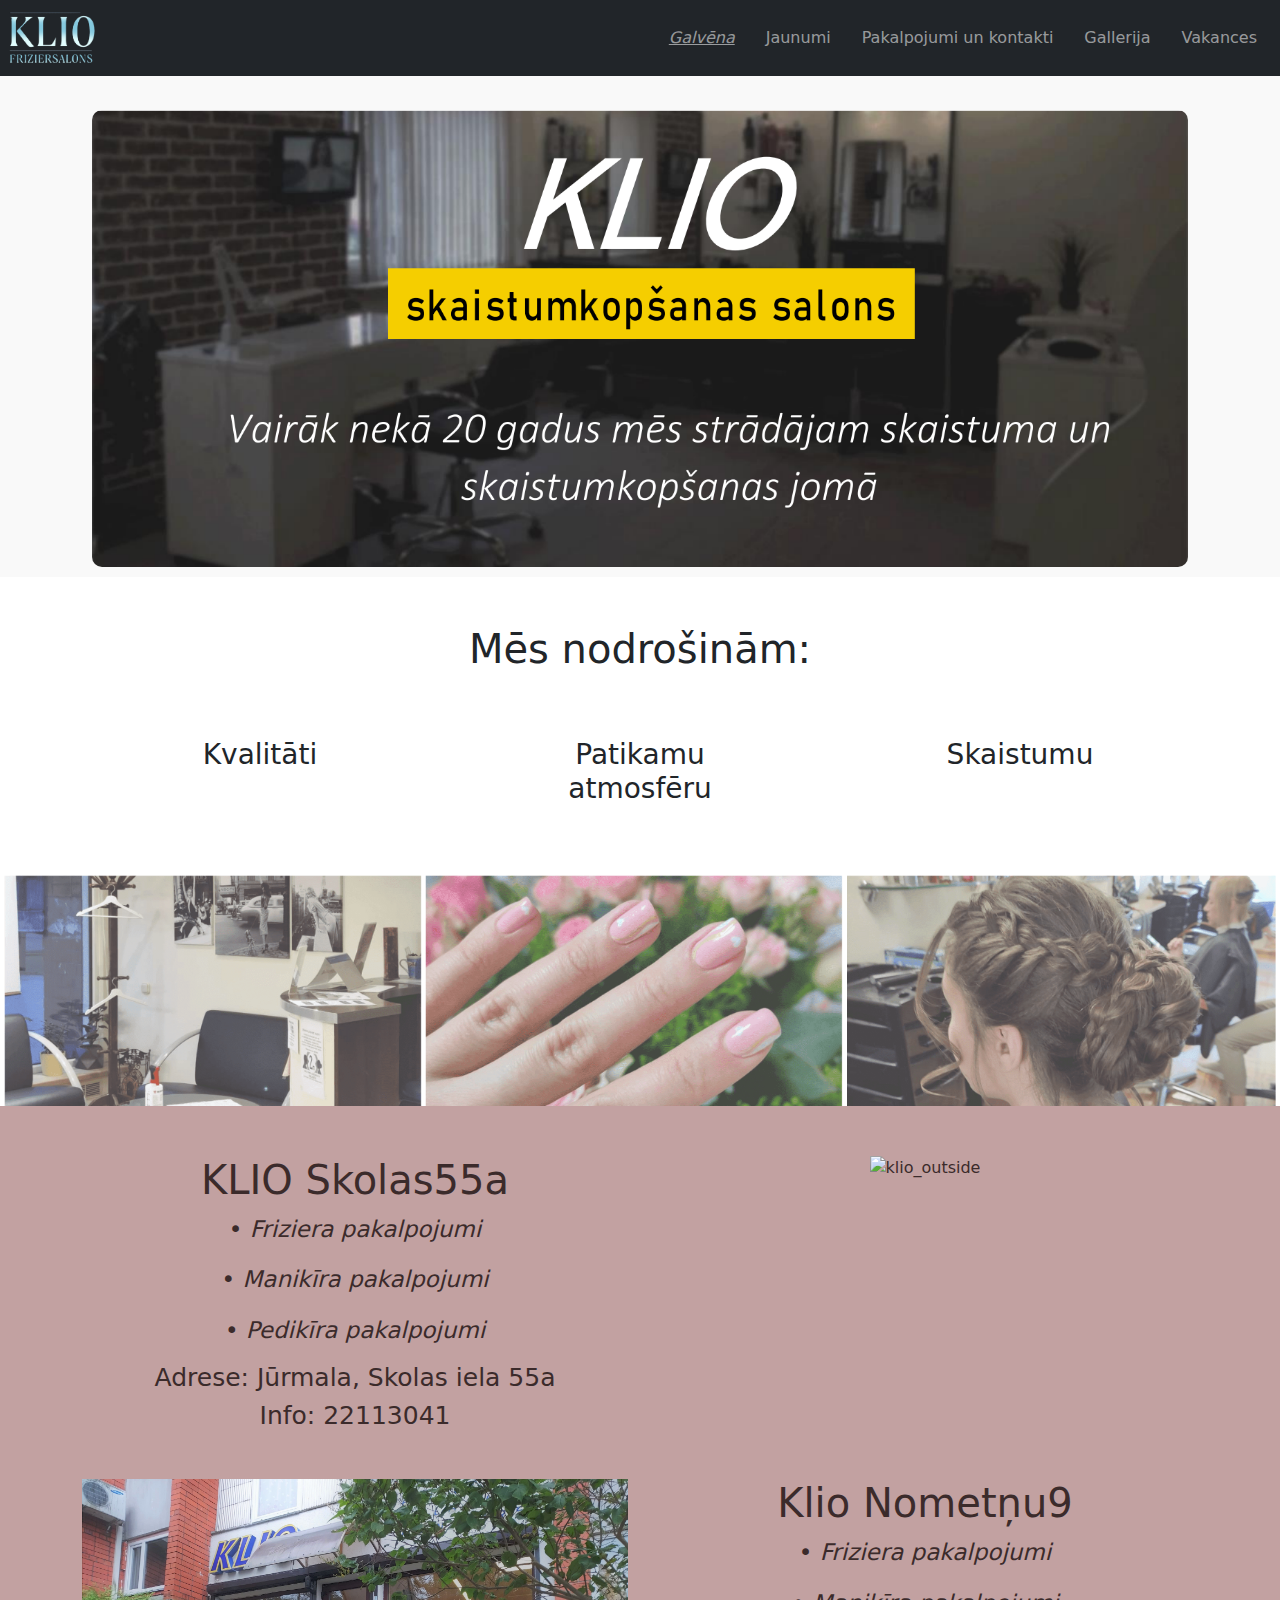
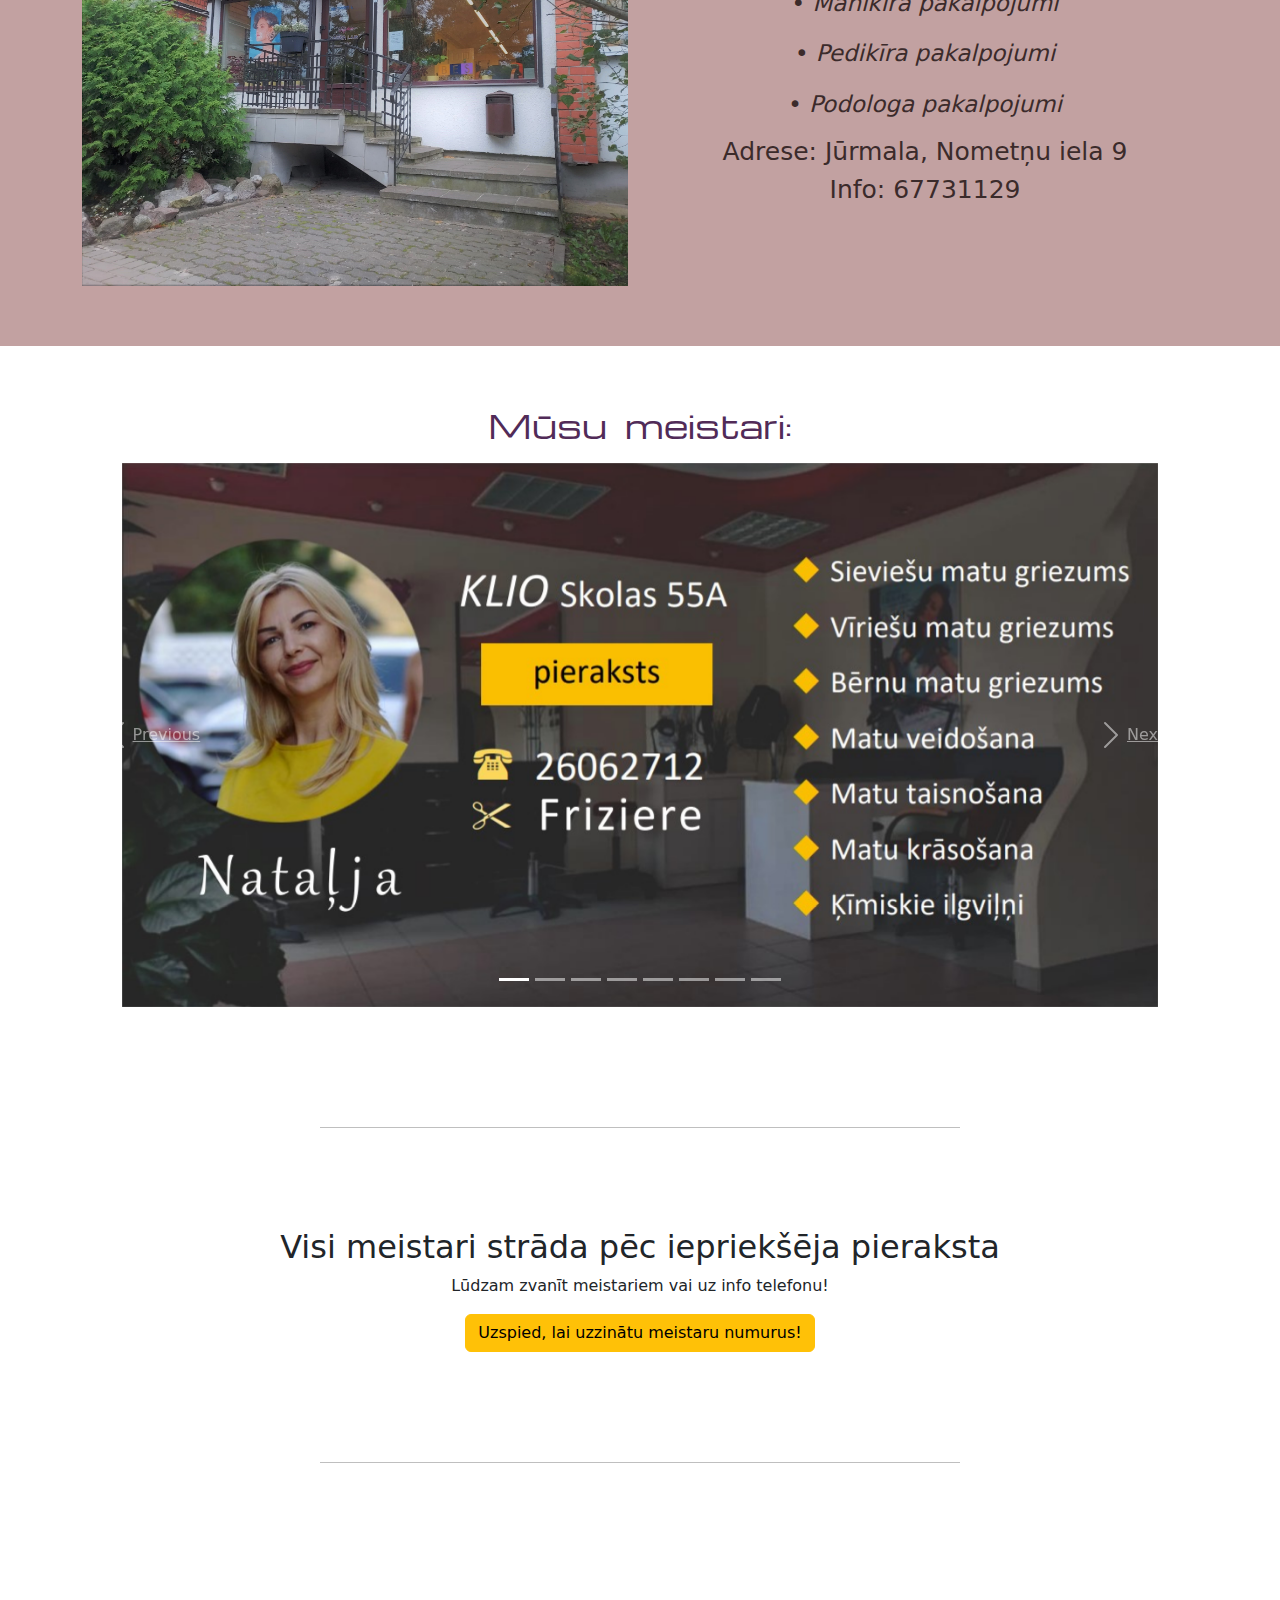
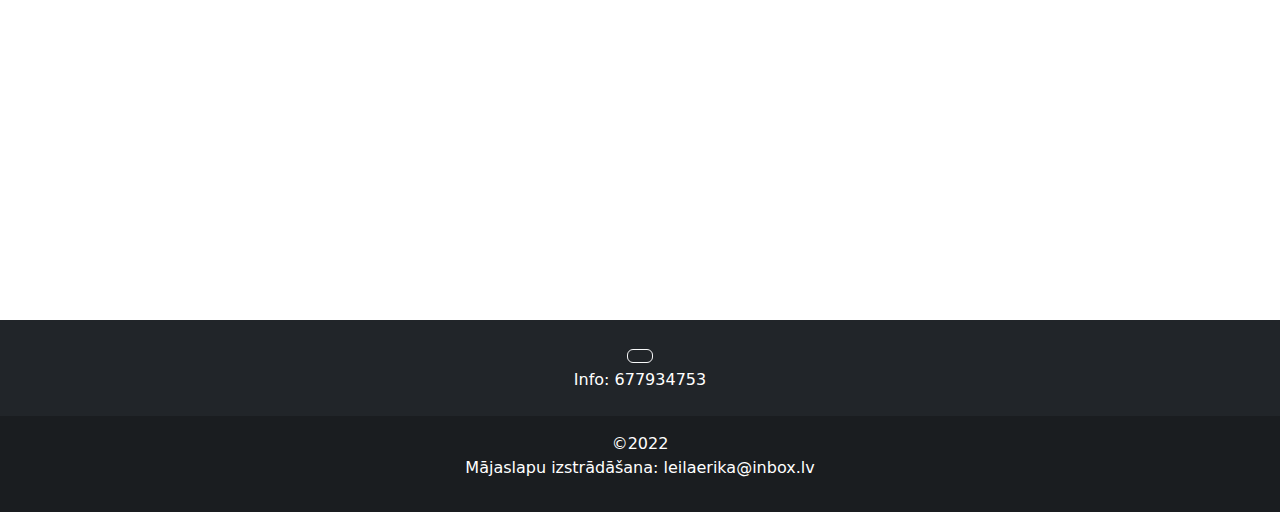
==== index.html @ f0a050cc "Update index.html" ====
<!DOCTYPE html>
<html lang="en" dir="ltr">

<head>

  <meta charset="utf-8">
  <title>KLIO skaistumkopšanas salons</title>
  <link rel="icon" href="images/k.ico">


<link href="https://cdn.jsdelivr.net/npm/bootstrap@5.2.1/dist/css/bootstrap.min.css" rel="stylesheet">
<script src="https://cdn.jsdelivr.net/npm/bootstrap@5.2.1/dist/js/bootstrap.bundle.min.js"></script>



    <!--css-->
  <link rel="stylesheet" href="stylecss/style.css">
  <!--font-->
  <link rel="preconnect" href="https://fonts.googleapis.com">
  <link rel="preconnect" href="https://fonts.gstatic.com" crossorigin>
  <link href="https://fonts.googleapis.com/css2?family=Alfa+Slab+One&family=Alkalami&family=Roboto+Condensed:wght@300&display=swap" rel="stylesheet">
<link href="https://fonts.googleapis.com/css2?family=Abyssinica+SIL&family=Alkalami&family=Reem+Kufi+Ink&display=swap" rel="stylesheet">
<link href="https://fonts.googleapis.com/css2?family=Michroma&display=swap" rel="stylesheet">
  <link href="https://fonts.googleapis.com/css2?family=Playfair+Display+SC:ital@1&display=swap" rel="stylesheet">
  <!--small pictures-->
  <script src="https://kit.fontawesome.com/43124feaf5.js" crossorigin="anonymous"></script>

</head>




<body>





  <section id="title">
    <!--nav bar down-->
    <div class="nbg navbar">
      <nav class="navbar sticky-top navbar-expand-lg navbar-dark bg-dark">
        <a href="index.html"><img src="images/kliologo.png" alt="klio" class="logo"></a>
        <button class="navbar-toggler" type="button" data-bs-toggle="collapse" data-bs-target="#navbarTogglerDemo01" aria-controls="navbarTogglerDemo01" aria-expanded="false" aria-label="Toggle navigation">
          <span class="navbar-toggler-icon"></span>
        </button>
        <div class="collapse navbar-collapse" id="navbarTogglerDemo01">
          <ul class=" navbar-nav ms-auto">
            <li class="nav-item t"><a class="nav-link t" href="index.html"><i><u>Galvēna</u></i></a></li>
            <li class="nav-item t"><a class="nav-link t" href="#informacija">Jaunumi</a></li>
          <li class="nav-item t"><a class="nav-link t" href="contacts.html">Pakalpojumi un kontakti</a></li>
          <li class="nav-item t"><a class="nav-link t" href="gallery.html">Gallerija</a></li>
          <li class="nav-item t"><a class="nav-link t" href="vakances.html">Vakances</a></li>
          </ul>
        </div>
      </nav>
    </div>



    <div class="container test4">
      <img class="photo" src="images/testimage6.png" alt="photo">

    </div>


  </section>







  <section id="par_mums">

    <div class="mes_nodrosinam">
      <h1>Mēs nodrošinām:</h1>
    </div>

    <div class="container">
      <div class="row">
        <div class="box col-lg-4 col-4">
          <i class="beauty_icons fa-sharp fa-solid fa-circle-check"></i>
          <h3>Kvalitāti</h3>
        </div>
        <div class="box col-lg-4 col-4">
          <i class="beauty_icons fa-sharp fa-solid fa-heart"></i>
          <h3>Patikamu atmosfēru</h3>
        </div>
        <div class="box col-lg-4 col-4">
          <i class="beauty_icons fa-sharp fa-solid fa-eye"></i>
          <h3>Skaistumu</h3>
        </div>
      </div>
    </div>
  </section>




  <div >
    <img src="images/collage.png" alt="darbi" class="collage_photo">
  </div>





  <section id="par_mums2">

    <div class="container">
      <div class="row row12">
        <div class="col-6">
          <h3 class="klh1">KLIO Skolas55a</h3>
            <p  class="kl">• <i>Friziera pakalpojumi</i></p>
            <p  class="kl">• <i>Manikīra pakalpojumi</i></p>
            <p  class="kl">• <i>Pedikīra pakalpojumi</i></p>

          <h6  class="kla">Adrese: Jūrmala, Skolas iela 55a</h6>
          <h6  class="kla">Info: 22113041</h6>
        </div>
        <div class="col-6">
          <img class="klio_outside klioonphone" src="images/outsideskolas.jpg" alt="klio_outside">
        </div>
      </div>

      <div class="row row12">
        <div class="col-6">
          <img class="klio_outside klioonphone" src="images/outsidenometnu.jpg" alt="klio_outside">
        </div>
        <div class="col-6">
          <h3  class="klh1">Klio Nometņu9</h3>

            <p  class="kl">• <i>Friziera pakalpojumi</i></p>
            <p  class="kl">• <i>Manikīra pakalpojumi</i></p>
            <p  class="kl">• <i>Pedikīra pakalpojumi</i></p>
            <p  class="kl" >• <i>Podologa pakalpojumi</i></p>

          <h6 class="kla">Adrese: Jūrmala, Nometņu iela 9</h6>
          <h6  class="kla">Info: 67731129</h6>
        </div>
      </div>
    </div>

  </section>


<div class="musu_meistari">
  <h2>Mūsu &nbsp;meistari:</h2>
</div>



<section id="carousel">

  <div id="carouselExampleIndicators" class="carousel slide" data-ride="carousel">
    <div class="carousel-indicators">
      <button type="button" data-bs-target="#demo" data-bs-slide-to="0" class="active"></button>
      <button type="button" data-bs-target="#demo" data-bs-slide-to="1"></button>
      <button type="button" data-bs-target="#demo" data-bs-slide-to="2"></button>
      <button type="button" data-bs-target="#demo" data-bs-slide-to="3"></button>
      <button type="button" data-bs-target="#demo" data-bs-slide-to="4"></button>
      <button type="button" data-bs-target="#demo" data-bs-slide-to="5"></button>
      <button type="button" data-bs-target="#demo" data-bs-slide-to="6"></button>
      <button type="button" data-bs-target="#demo" data-bs-slide-to="7"></button>
    </div>
    <div class="carousel-inner vizitki">

      <div class="carousel-item active">
        <img class="d-block w-100" src="docs_vizitki/nm.jpg" alt="First slide">
      </div>
      <div class="carousel-item">
        <img class="d-block w-100" src="docs_vizitki/mf.jpg" alt="Third slide">
      </div>
      <div class="carousel-item">
        <img class="d-block w-100" src="docs_vizitki/of.jpg" alt="Third slide">
      </div>
      <div class="carousel-item">
        <img class="d-block w-100" src="docs_vizitki/om.jpg" alt="Second slide">
      </div>
      <div class="carousel-item">
        <img class="d-block w-100" src="docs_vizitki/mm.jpg" alt="Third slide">
      </div>
      <div class="carousel-item">
        <img class="d-block w-100" src="docs_vizitki/ilonan.jpg" alt="Third slide">
      </div>
      <div class="carousel-item">
        <img class="d-block w-100" src="docs_vizitki/anastasijan.jpg" alt="Third slide">
      </div>
      <div class="carousel-item">
        <img class="d-block w-100" src="docs_vizitki/oksanan.jpg" alt="Third slide">
      </div>
    </div>

    <a class="carousel-control-prev" href="#carouselExampleIndicators" role="button" data-bs-slide="prev">
      <span class="carousel-control-prev-icon" aria-hidden="true"></span>
      <span class="sr-only">Previous</span>
    </a>
    <a class="carousel-control-next" href="#carouselExampleIndicators" role="button" data-bs-slide="next">
      <span class="carousel-control-next-icon" aria-hidden="true"></span>
      <span class="sr-only">Next</span>
    </a>
  </div>


</section>



<section id="informacija">
  <hr style="padding:50px;">
  <div class="podpis">
    <h2>Visi meistari strāda pēc iepriekšēja pieraksta</h2>
    <p>Lūdzam zvanīt meistariem vai uz info telefonu!</p>
  </div>
<a href="contacts.html"><button type="button" class="btn btn-warning">Uzspied, lai uzzinātu meistaru numurus!</button></a>
</section>

<hr>


<section id="maps">

<div class="container">
  <div class="row">
    <div class="col-lg-6 col-md-12 col-sm-12"  style="text-align: center;">
      <iframe class="map12" src="https://www.google.com/maps/embed?pb=!1m18!1m12!1m3!1d2175.343983456195!2d23.59960551528428!3d56.960040005704826!2m3!1f0!2f0!3f0!3m2!1i1024!2i768!4f13.1!3m3!1m2!1s0x46eee6cf1d997219%3A0x8238a25f14298c0f!2sKLIO!5e0!3m2!1sru!2slv!4v1664712981682!5m2!1sru!2slv" width="600" height="450" style="border:0;" allowfullscreen="" loading="lazy" referrerpolicy="no-referrer-when-downgrade"></iframe>
    </div>
    <div class="col-lg-6 col-md-12 col-sm-12"  style="text-align: center;">
      <iframe class="map12" src="https://www.google.com/maps/embed?pb=!1m18!1m12!1m3!1d1494.4173799266869!2d23.607550457216124!3d56.95987791344008!2m3!1f0!2f0!3f0!3m2!1i1024!2i768!4f13.1!3m3!1m2!1s0x46eee796cb205981%3A0x77ca092013b9a63d!2sNomet%C5%86u%20Iela%209%2C%20Jurmala%2C%20LV-2016!5e0!3m2!1sru!2slv!4v1664734774860!5m2!1sru!2slv" width="600" height="450" style="border:0;" allowfullscreen="" loading="lazy" referrerpolicy="no-referrer-when-downgrade"></iframe>
    </div>
  </div>
</div>

</section>




<section id="footer1">


  <footer class="bg-dark text-center text-white">
    <div class="container p-4 pb-0">

      <section class="mb-4">

        <a class="btn btn-outline-light btn-floating m-1" href="https://www.facebook.com/salons.klio/photos" role="button"><i class="fab fa-facebook-f"></i></a>
    <p>Info: 677934753</p>
      </section>

    </div>
    <div class="text-center p-3" style="background-color: rgba(0, 0, 0, 0.2);">
      ©2022
      <p>
        Mājaslapu izstrādāšana: leilaerika@inbox.lv
      </p>

 
    </div>

  </footer>


</section>









</body>

</html>
---- stylecss/style.css ----
hr {
width: 50%;
margin: 0 25%;
color: black;
}
@media(max-width:1200px){
  .t{
    font-size: 40px;
  }
}


/*  INDEX */
#title {
  background-color: #F9F9F9;
}

.navbar{
  width: 100%;
   background-color: #704F4F;
     position: fixed;
}
.nav-item{
  padding-right:15px;
}
.navbar-collapse{
  text-align: center;
}
.nbg{
  position: absolute;
}
.logo{
  width: 100px;
}

.test4{
  padding-top: 100px;
}
.photo{
  width:100%;
  padding: 10px;
  border-radius: 20px;
}

@media(max-width: 1200px) and (min-width:700px){
  .test4{
  display: flex;
  justify-content: center;
  }
  .photo{
    width:130%;
  }
}

.klio_inside_image{
  text-align: center;
}
.darba_laiks{
  text-align: center;
  padding-top: 60px;
}
.darba_laiks{
  font-family: 'Playfair Display SC';
  font-size: 35px;
  font-weight: 600;
  color: black;
}
.imgklioinside{
  width: 20rem;
  padding-bottom: 30px;
}





#parmums{
  background-color: #F6E7D8;
}
.mes_nodrosinam{
  text-align: center;
  padding-top: 3rem;
}
.beauty_icons{
  color:#512B58;
  font-size: 50px;
  padding-bottom: 5%;
}
.beauty_icons:hover{
  color: #A77979;
}
.collage_photo{
width:100%;
}
.box{
  text-align:center;
  padding: 5%;
}





#par_mums2{
background-color: #c2a1a1;
padding-top: 50px;
padding-bottom: 20px;
}
.klio_outside{
    width: 100%;
    text-align: center;
}
.musu_meistari{
  font-family: 'Michroma', sans-serif;
  text-align: center;
  padding-top: 60px;
  color: #512B58;
}
.row12{
  margin-top:0;
  color: #3B2B2B;
  padding-bottom: 40px;
  text-align: center;
}





#carousel{
  padding-top:10px;
  padding-bottom:80px;
}
.vizitki{
  width:90%;
  margin:auto;
}





#carouselExampleIndicators{
  margin: auto;
  width: 90%;
}


#informacija{
  padding-top: 40px;
  padding-bottom: 110px;
  text-align: center;
}


#maps{
}
.map12{
  padding-top: 100px;
  padding-bottom:5px;
    margin: auto;
    width:80%;
}





/* CONTACTS */
.pakunkon{
  padding-top: 90px;
}
.arrow{
font-size: 30px;
color:#512B58;
 padding: 0px 20px;
}
.pk_zagolovok{
  text-align: center;
  padding-top:30px;
}
.btn5{
  text-align: center;
  margin-top: 20px;
  margin-bottom: 50px;
}
.pkcontainer{
  padding-bottom:30px;
}
.klinside{
  width:80%;
}





/* GALLERY */
.gallerija{
  text-align: center;
  padding-top: 100px;
}
.galleryphotos{
  margin: auto;
  padding: 50px;
  width: 85%;
}





/* VAKANCES */
#adv{
  padding-top:100px;
}
.aicinam{
  background-color: #F5EFE6;
  padding:70px;
  margin-top: 90px;
  margin-bottom: 10px;
  margin-left: auto;
  margin-right:auto;
  width: 60%;
  text-align: center;
}
.l{
  text-align: center;
    align-items: center;
    margin:auto;
  padding-left:auto;
  padding-right: auto;
  margin-bottom:20px;
}

@media screen(max-width: 900px){
  .tempvak{
    text-align: center;
    padding-right: 30px;
  padding-left:100px;}
}
.tempvak{
  width:100%;
  text-align: center;
}
.k {
  padding-bottom:20px;
  display: flex;
  align-items: center;
}
.klh1{
  font-size:40px;
}
.kl{
  font-size: 23px;
}
.kla{
  font-size:25px;
}
@media (max-width: 900px) {
  .klh1{
    font-size:18px;
  }
  .kla{
    font-size: 17px;
  }
  .kl{
    font-size: 16px;
  }
}
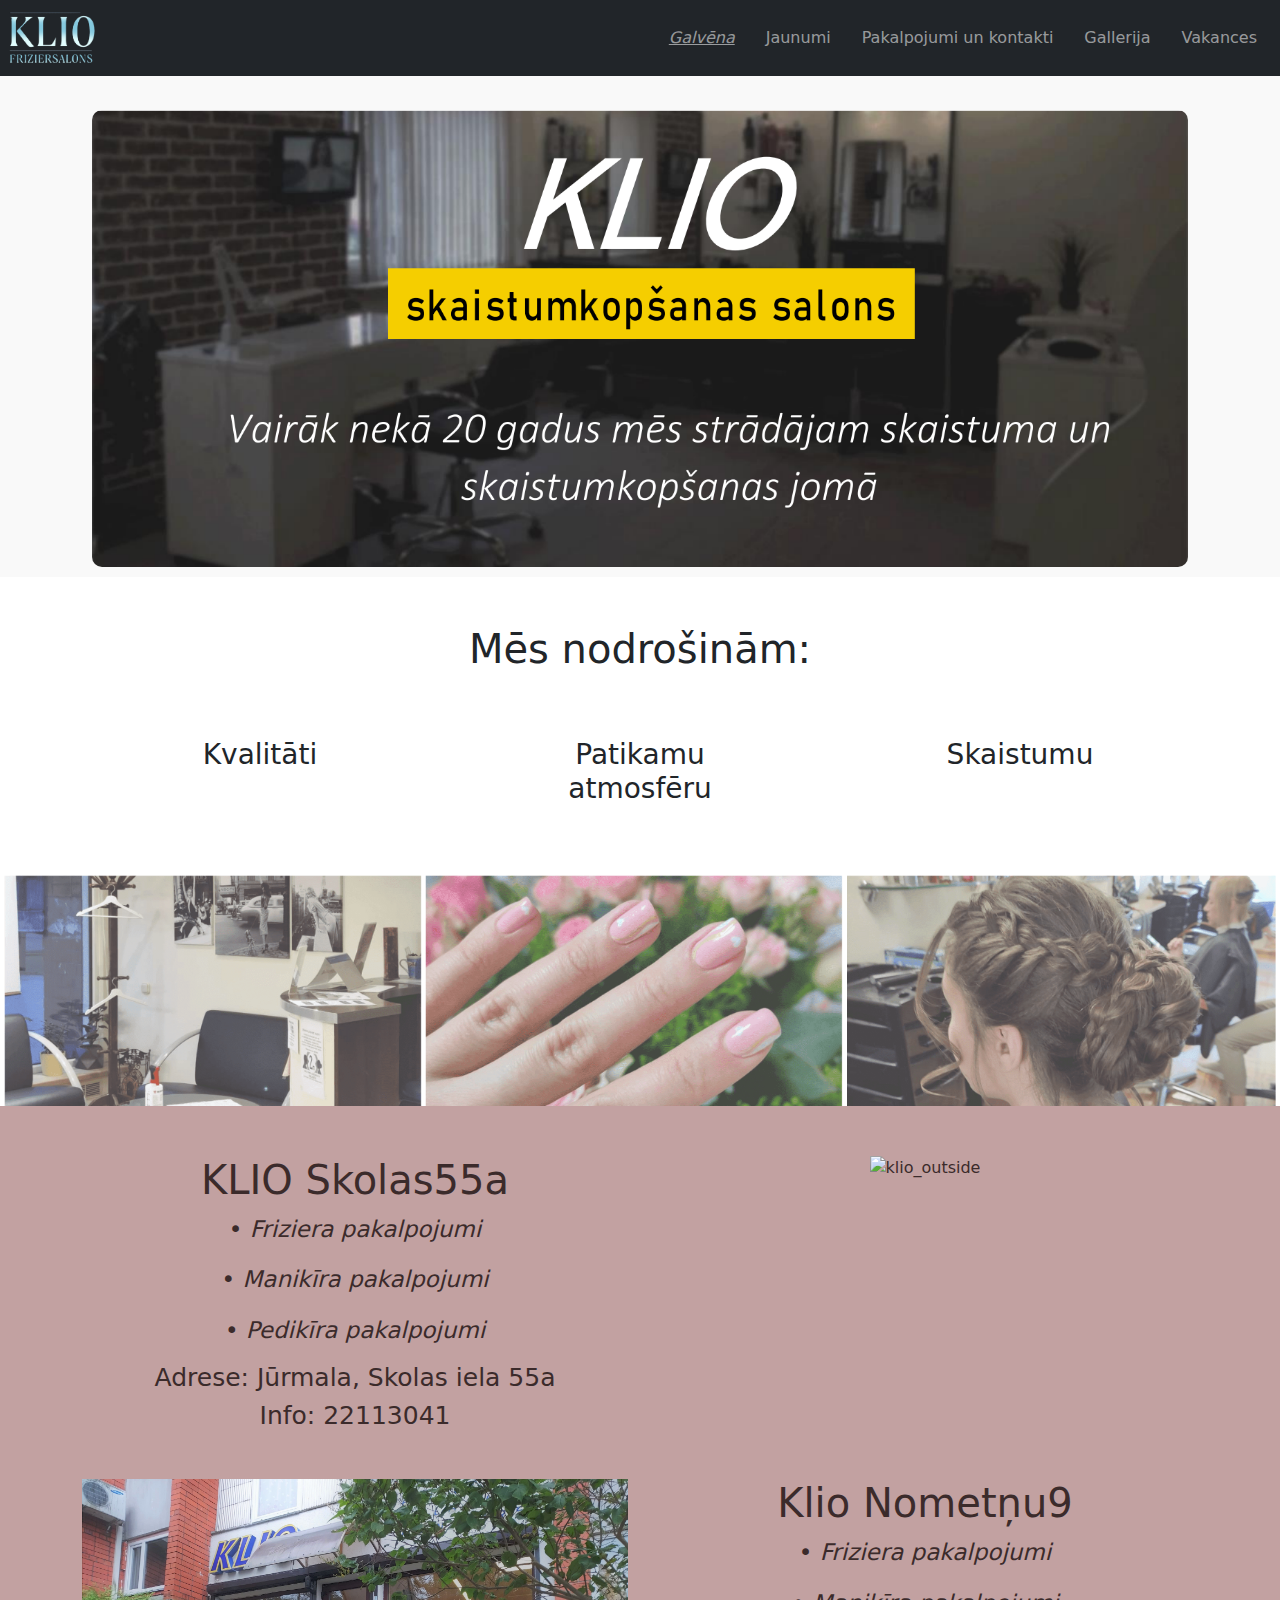
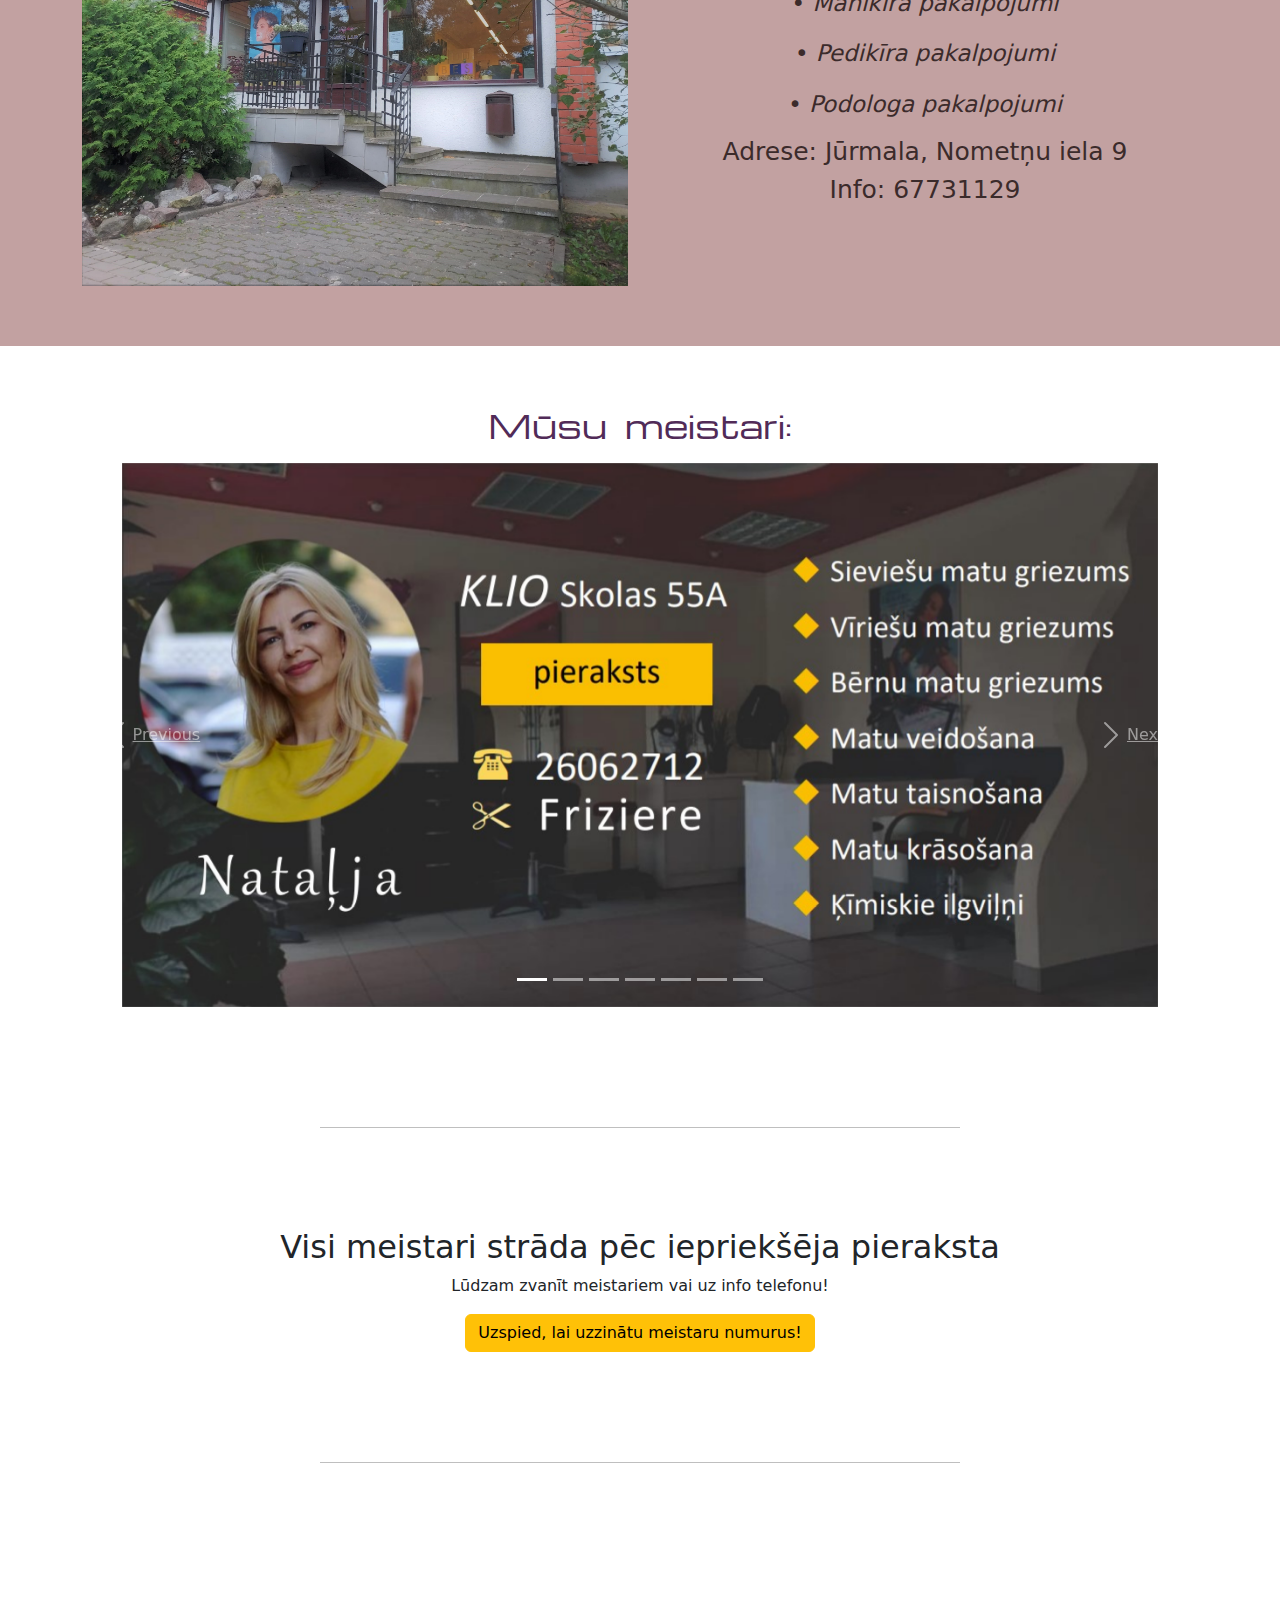
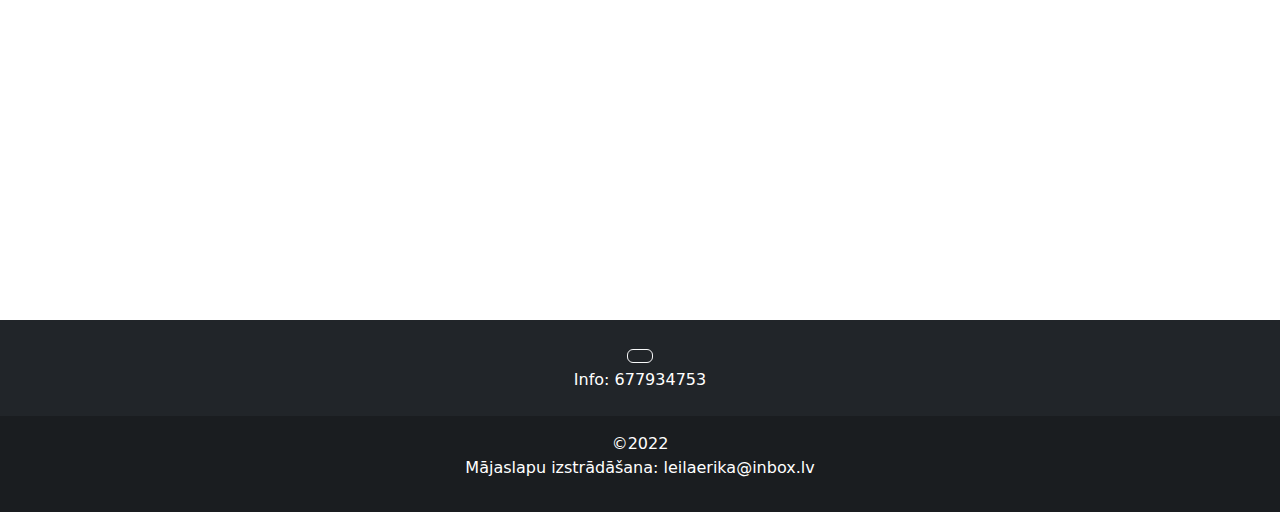
==== commit 13bcb8eb: "." ====
--- a/index.html
+++ b/index.html
@@ -161,7 +161,7 @@
       <button type="button" data-bs-target="#demo" data-bs-slide-to="2"></button>
       <button type="button" data-bs-target="#demo" data-bs-slide-to="3"></button>
       <button type="button" data-bs-target="#demo" data-bs-slide-to="4"></button>
-      <button type="button" data-bs-target="#demo" data-bs-slide-to="5"></button>
+      <!--<button type="button" data-bs-target="#demo" data-bs-slide-to="5"></button>-->
       <button type="button" data-bs-target="#demo" data-bs-slide-to="6"></button>
       <button type="button" data-bs-target="#demo" data-bs-slide-to="7"></button>
     </div>
@@ -181,6 +181,9 @@
       </div>
       <div class="carousel-item">
         <img class="d-block w-100" src="docs_vizitki/mm.jpg" alt="Third slide">
+      </div>
+            <div class="carousel-item">
+        <img class="d-block w-100" src="docs_vizitki/kostja.jpg" alt="Third slide">
       </div>
       <div class="carousel-item">
         <img class="d-block w-100" src="docs_vizitki/ilonan.jpg" alt="Third slide">
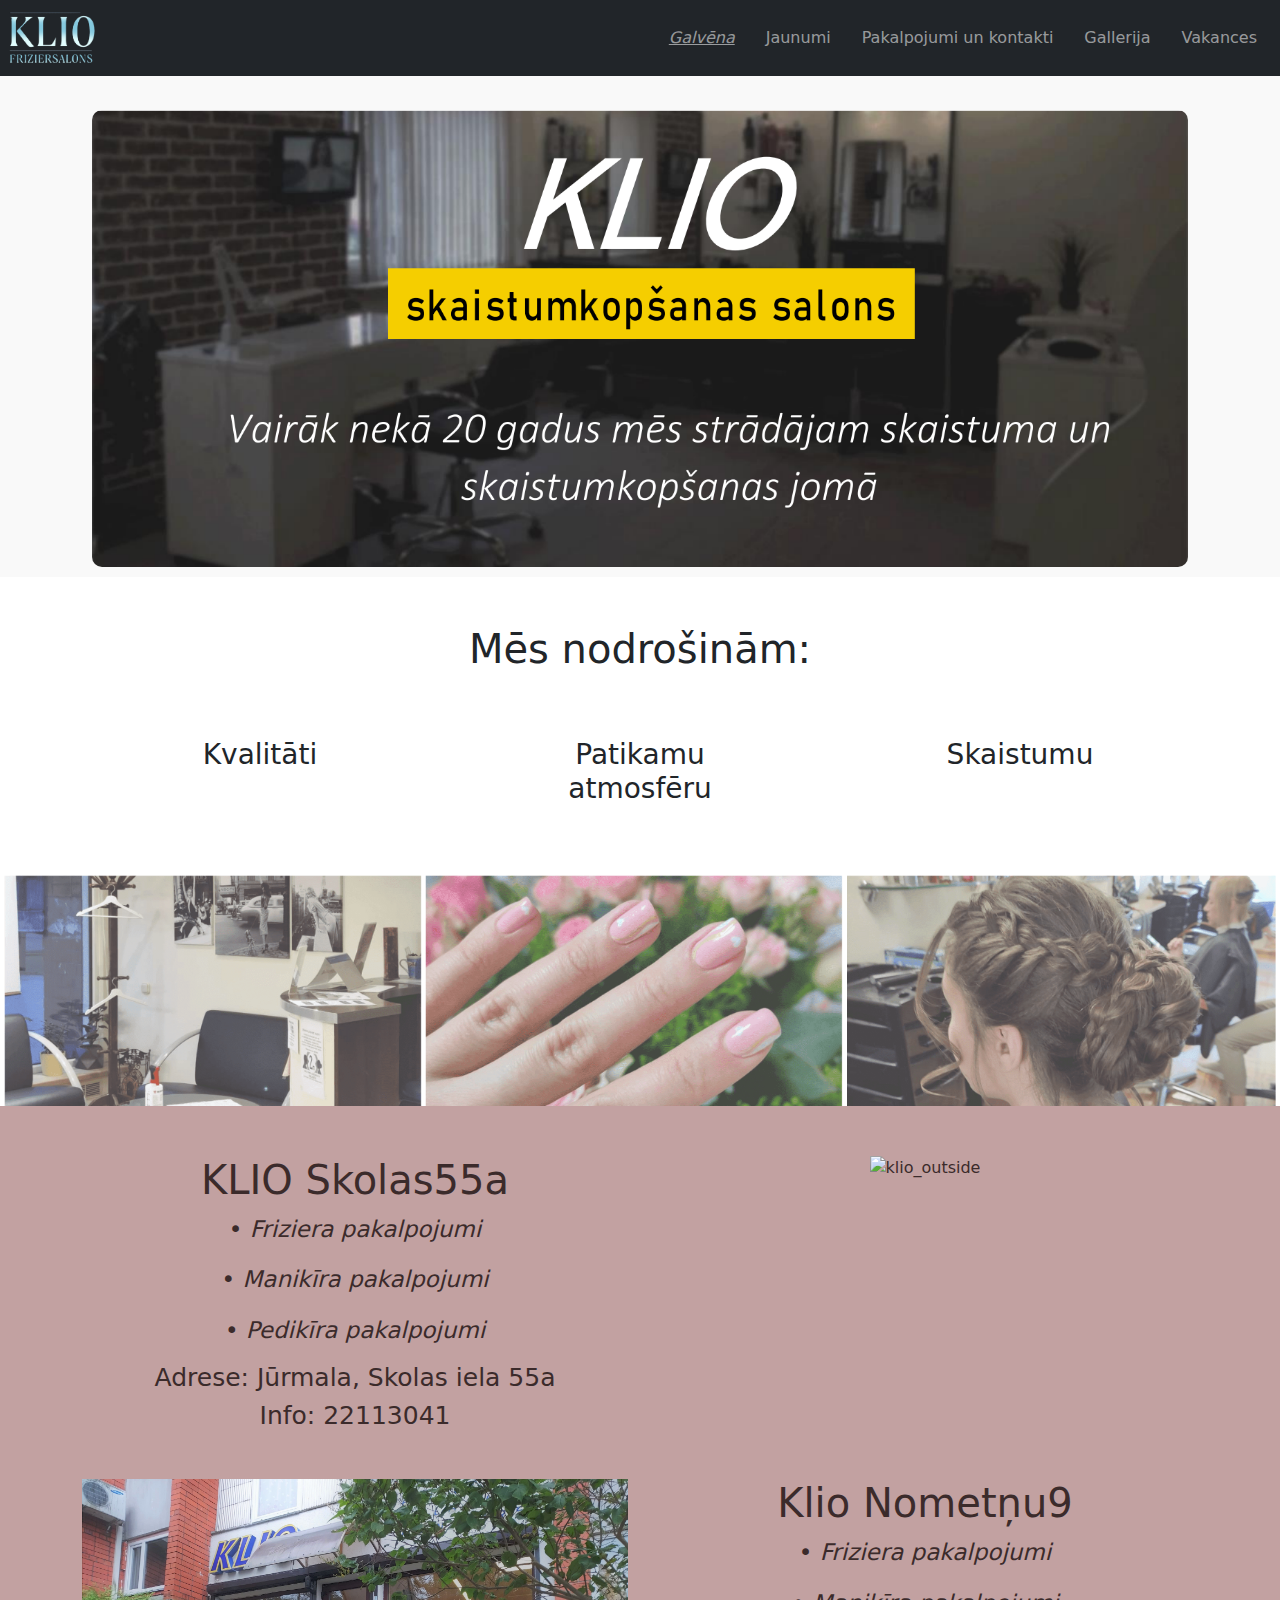
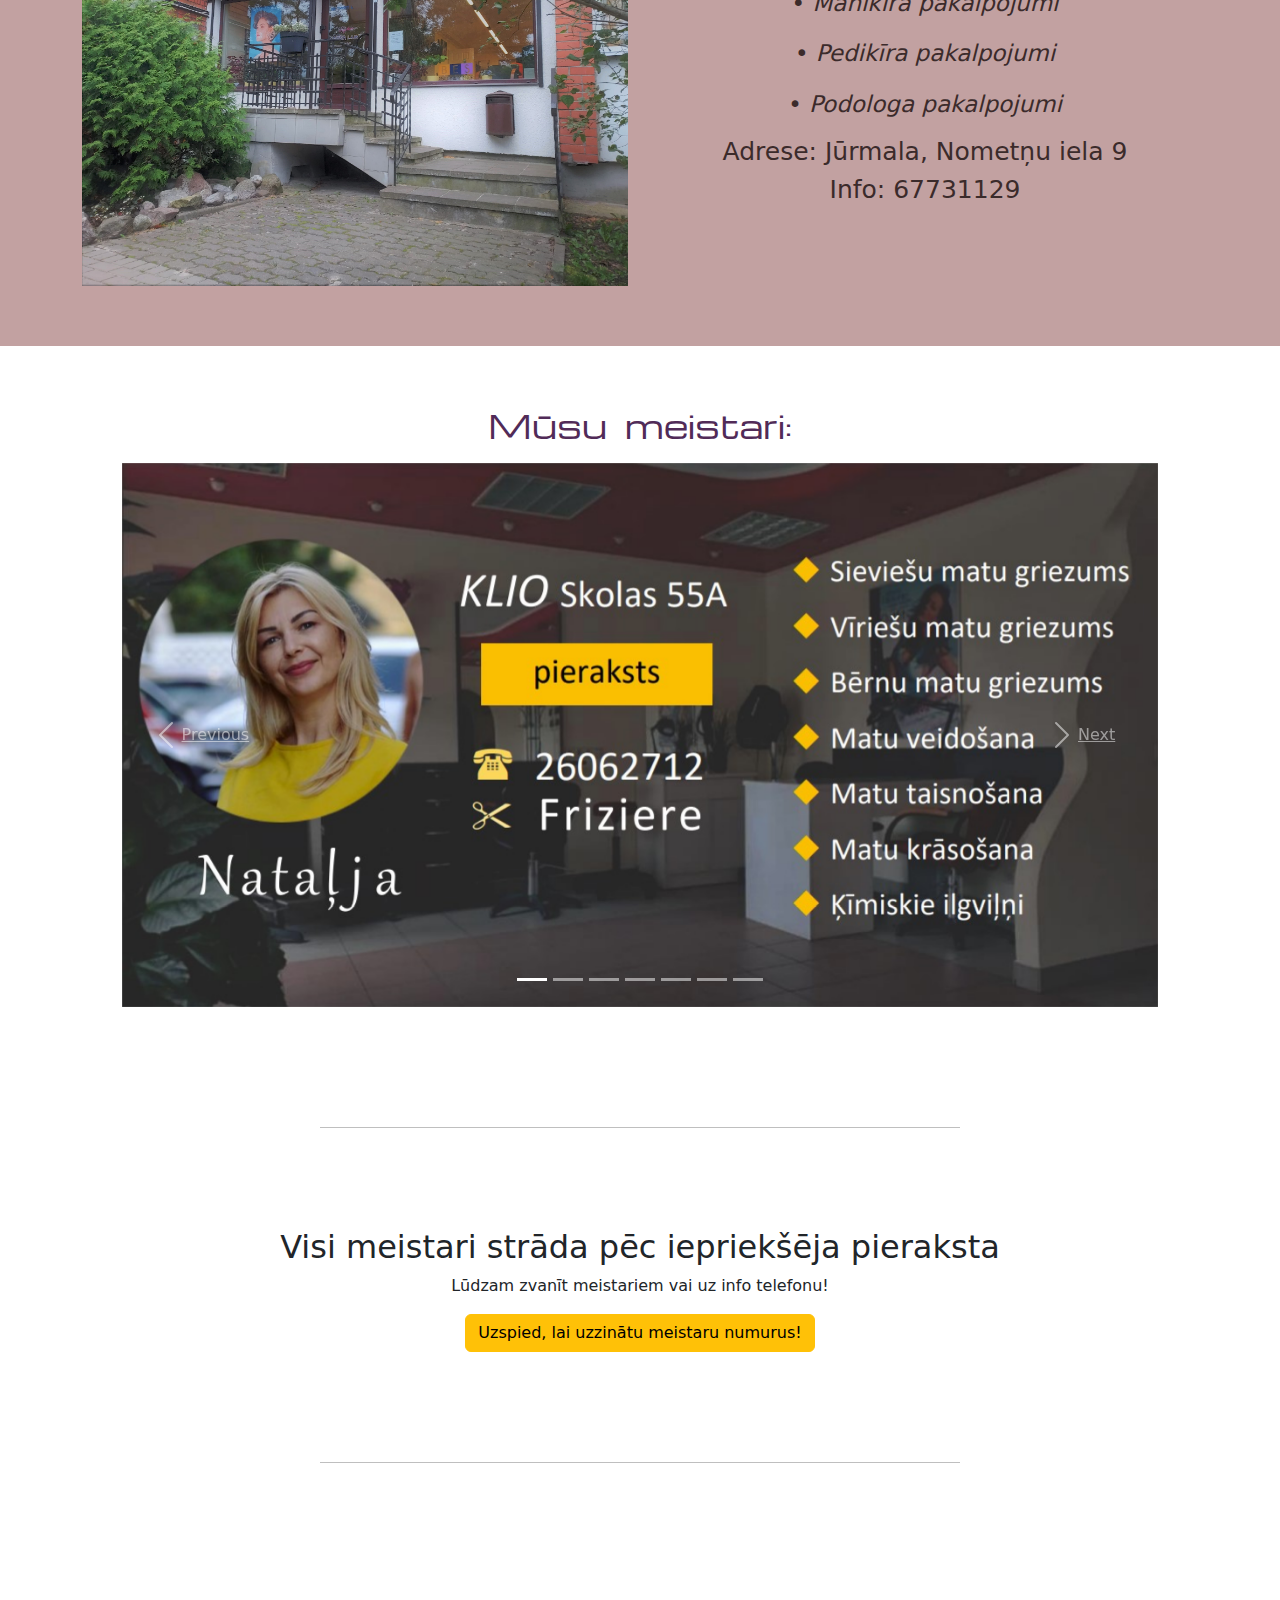
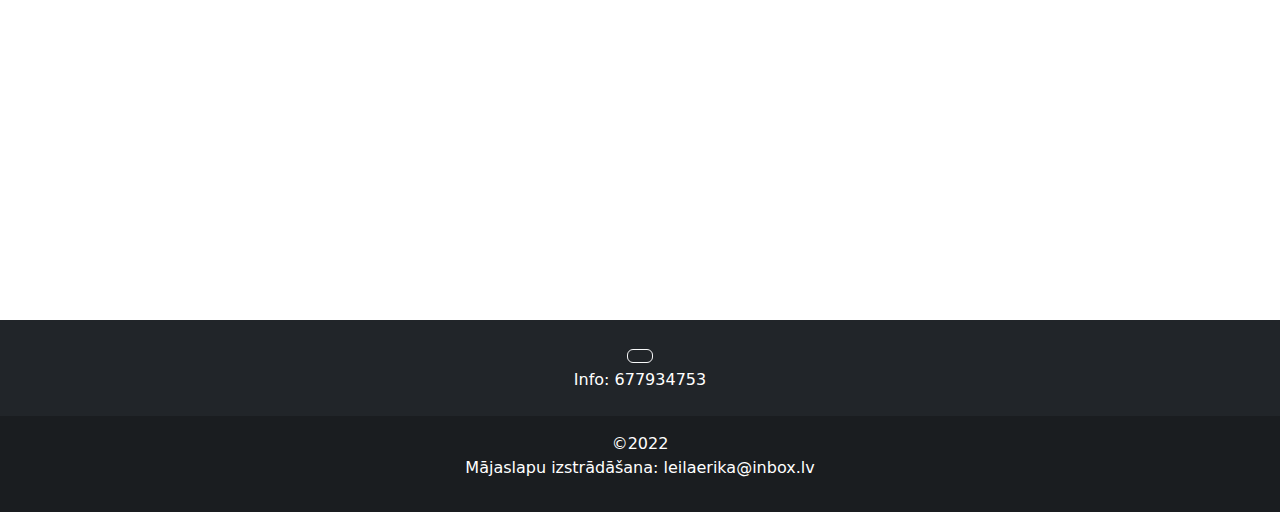
==== commit 297e9859: "." ====
--- a/index.html
+++ b/index.html
@@ -162,8 +162,8 @@
       <button type="button" data-bs-target="#demo" data-bs-slide-to="3"></button>
       <button type="button" data-bs-target="#demo" data-bs-slide-to="4"></button>
       <!--<button type="button" data-bs-target="#demo" data-bs-slide-to="5"></button>-->
+      <button type="button" data-bs-target="#demo" data-bs-slide-to="5"></button>
       <button type="button" data-bs-target="#demo" data-bs-slide-to="6"></button>
-      <button type="button" data-bs-target="#demo" data-bs-slide-to="7"></button>
     </div>
     <div class="carousel-inner vizitki">
 
@@ -181,10 +181,10 @@
       </div>
       <div class="carousel-item">
         <img class="d-block w-100" src="docs_vizitki/mm.jpg" alt="Third slide">
-      </div>
+     <!-- </div>
             <div class="carousel-item">
         <img class="d-block w-100" src="docs_vizitki/kostja.jpg" alt="Third slide">
-      </div>
+      </div> -->
       <div class="carousel-item">
         <img class="d-block w-100" src="docs_vizitki/ilonan.jpg" alt="Third slide">
       </div>
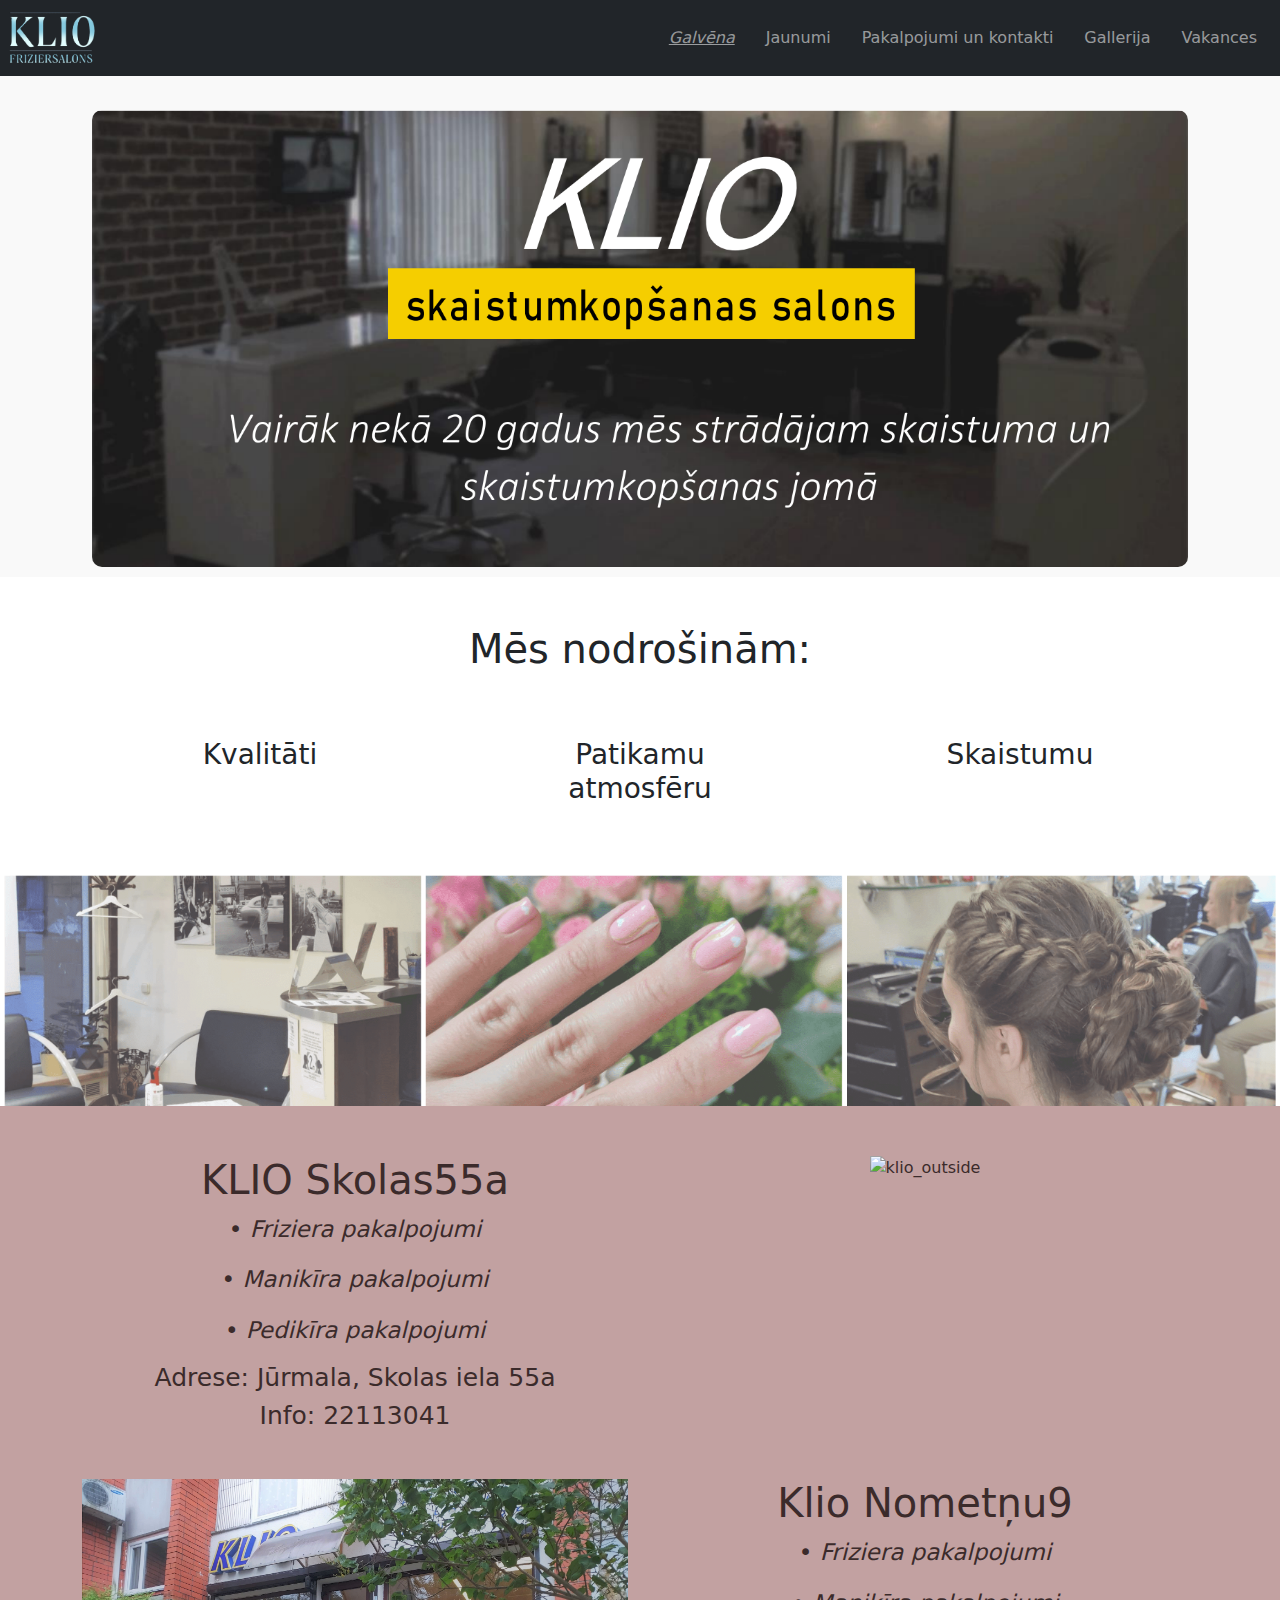
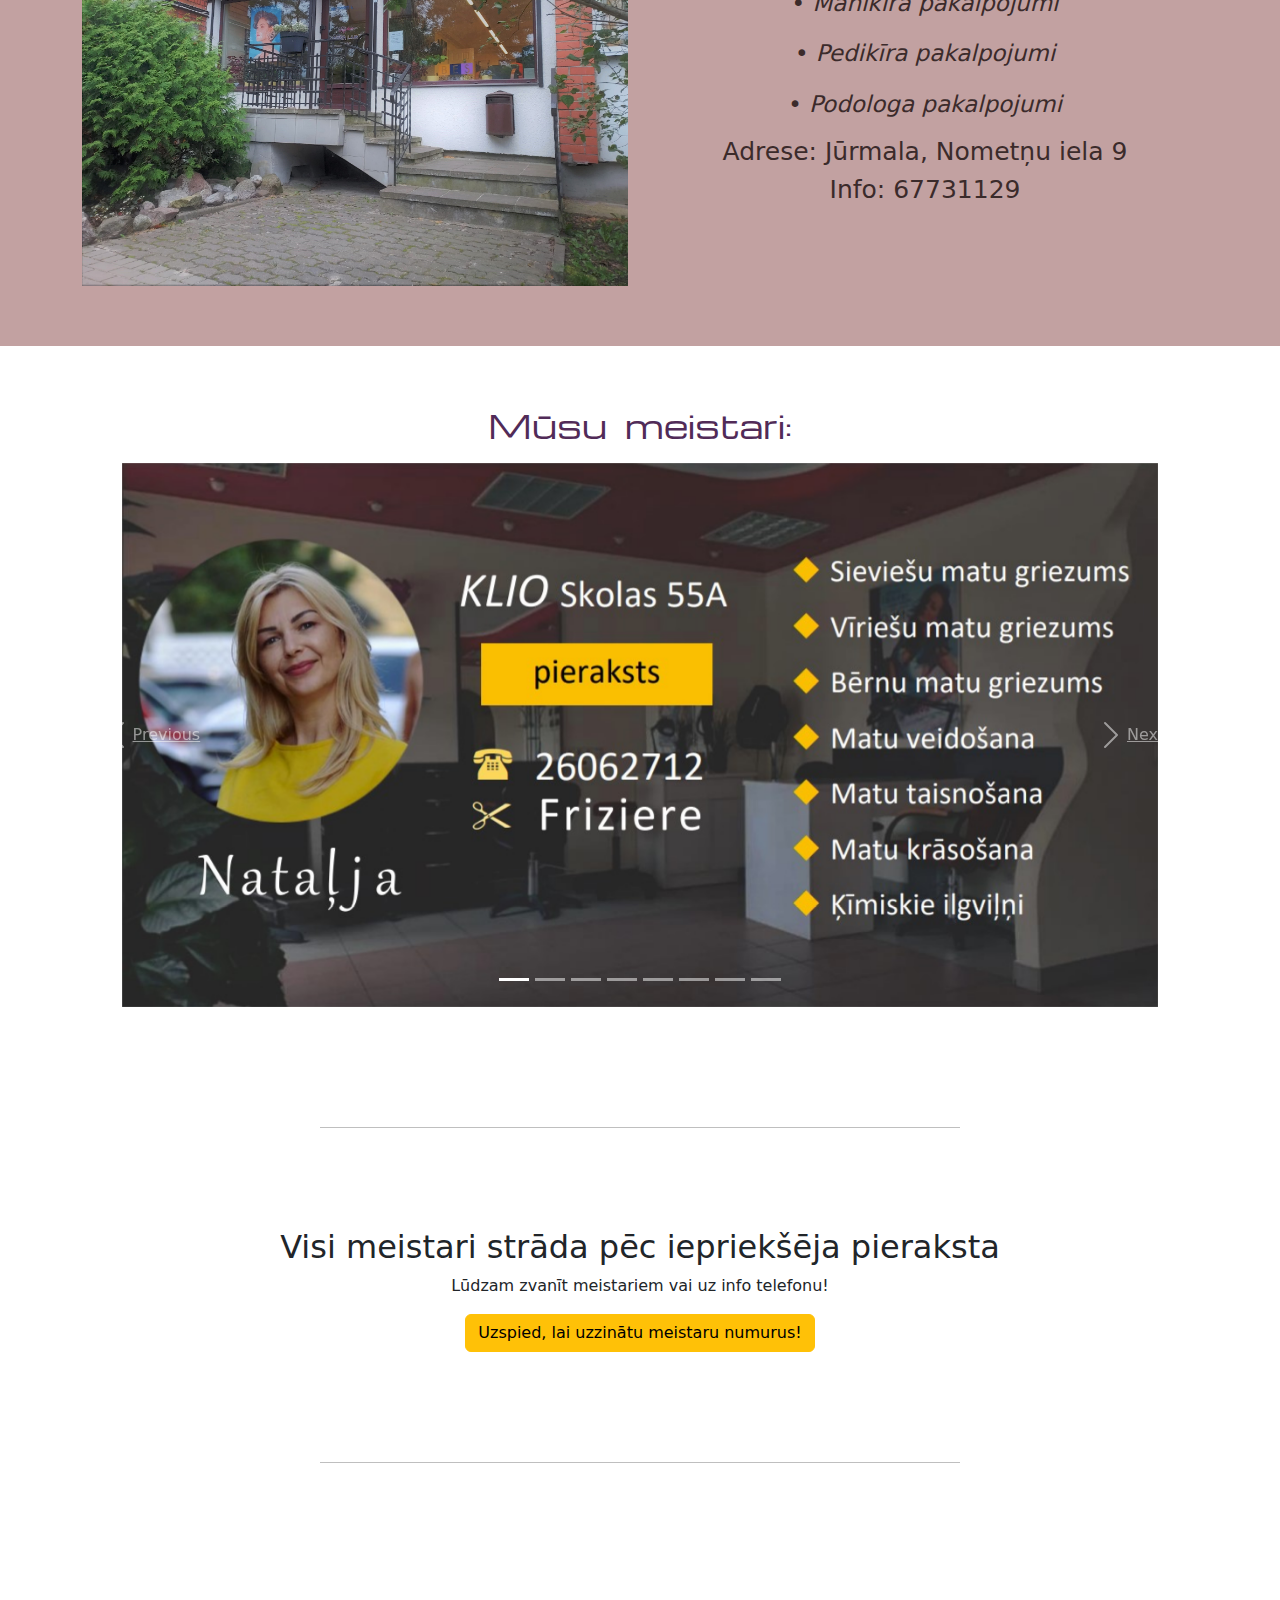
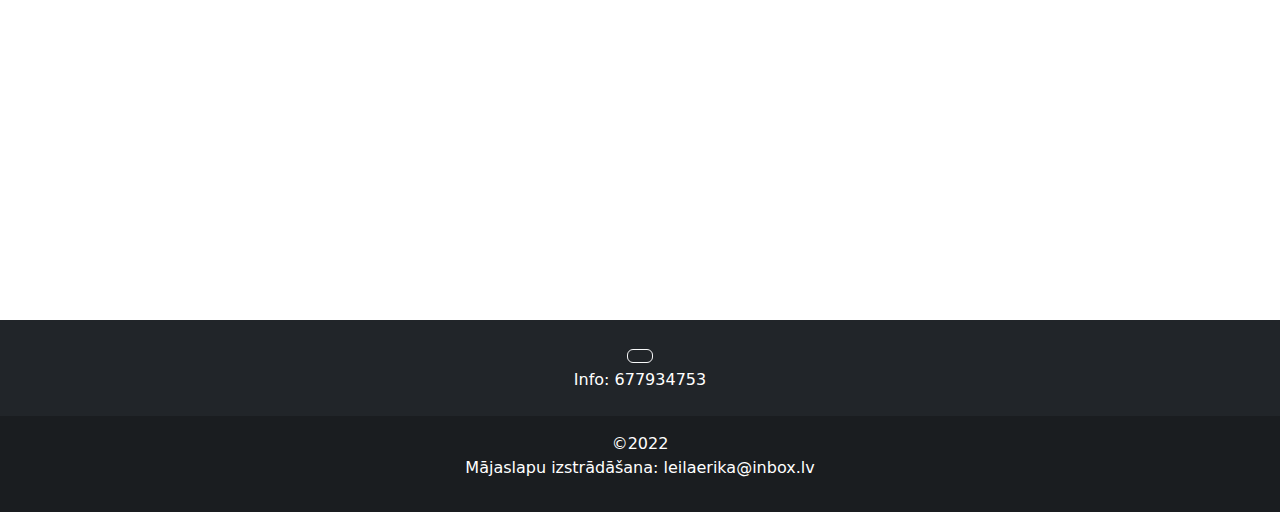
==== commit 759f677e: "." ====
--- a/index.html
+++ b/index.html
@@ -161,9 +161,9 @@
       <button type="button" data-bs-target="#demo" data-bs-slide-to="2"></button>
       <button type="button" data-bs-target="#demo" data-bs-slide-to="3"></button>
       <button type="button" data-bs-target="#demo" data-bs-slide-to="4"></button>
-      <!--<button type="button" data-bs-target="#demo" data-bs-slide-to="5"></button>-->
       <button type="button" data-bs-target="#demo" data-bs-slide-to="5"></button>
       <button type="button" data-bs-target="#demo" data-bs-slide-to="6"></button>
+       <button type="button" data-bs-target="#demo" data-bs-slide-to="7"></button>
     </div>
     <div class="carousel-inner vizitki">
 
@@ -181,8 +181,8 @@
       </div>
       <div class="carousel-item">
         <img class="d-block w-100" src="docs_vizitki/mm.jpg" alt="Third slide">
-     <!-- </div>
-            <div class="carousel-item">
+     </div>
+        <!--     <div class="carousel-item">
         <img class="d-block w-100" src="docs_vizitki/kostja.jpg" alt="Third slide">
       </div> -->
       <div class="carousel-item">
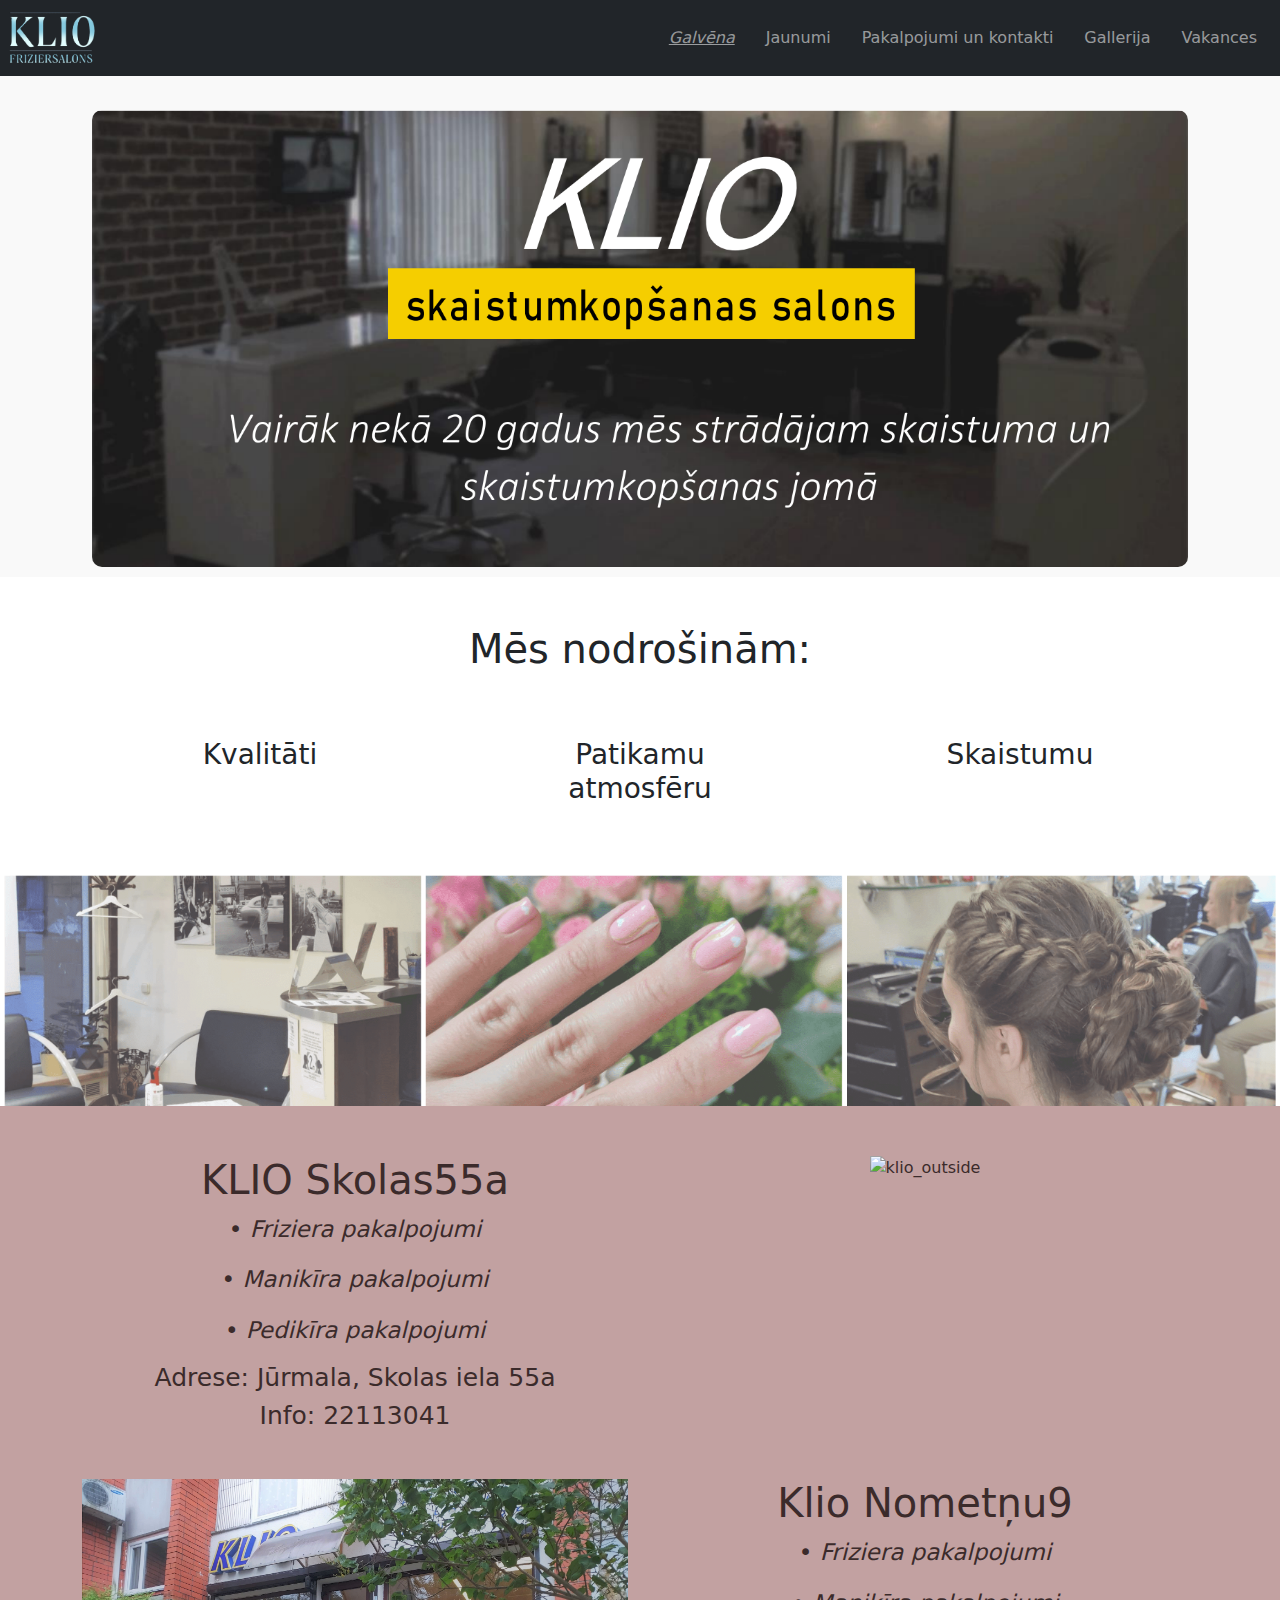
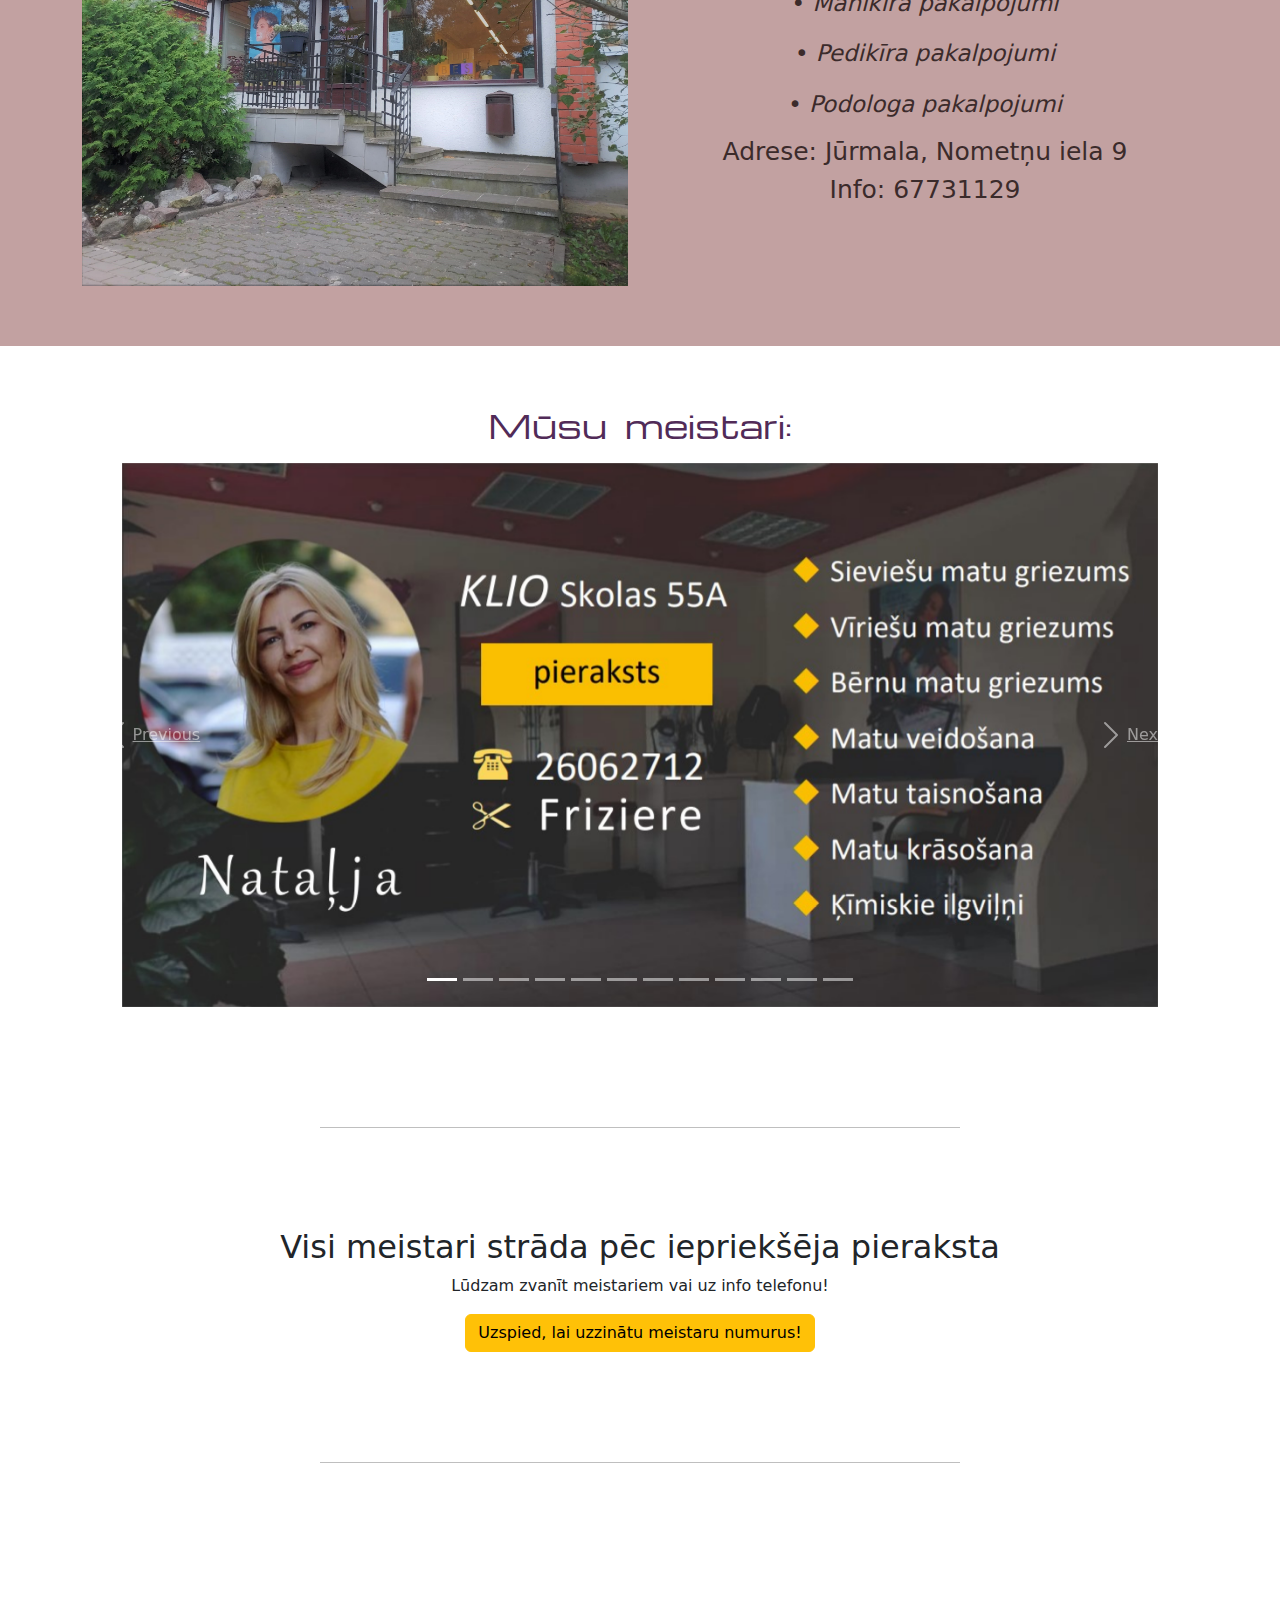
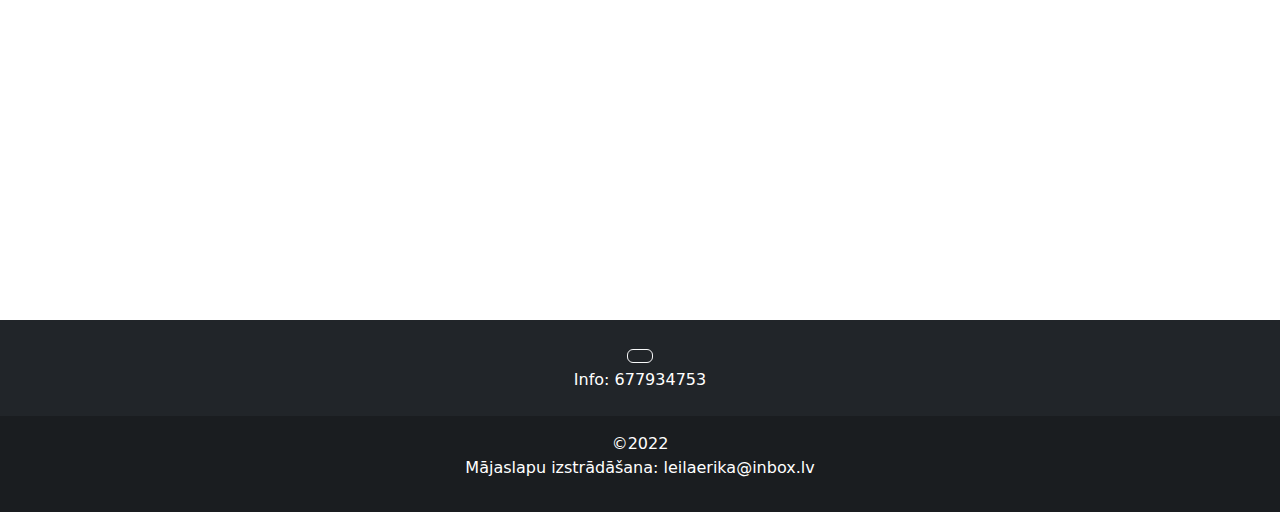
==== commit 9ef134de: "new masters added" ====
--- a/index.html
+++ b/index.html
@@ -164,6 +164,10 @@
       <button type="button" data-bs-target="#demo" data-bs-slide-to="5"></button>
       <button type="button" data-bs-target="#demo" data-bs-slide-to="6"></button>
        <button type="button" data-bs-target="#demo" data-bs-slide-to="7"></button>
+      <button type="button" data-bs-target="#demo" data-bs-slide-to="8"></button>
+      <button type="button" data-bs-target="#demo" data-bs-slide-to="9"></button>
+      <button type="button" data-bs-target="#demo" data-bs-slide-to="10"></button>
+      <button type="button" data-bs-target="#demo" data-bs-slide-to="11"></button>
     </div>
     <div class="carousel-inner vizitki">
 
@@ -174,6 +178,12 @@
         <img class="d-block w-100" src="docs_vizitki/mf.jpg" alt="Third slide">
       </div>
       <div class="carousel-item">
+        <img class="d-block w-100" src="docs_vizitki/olga_new.jpg" alt="Third slide">
+      </div>
+      <div class="carousel-item">
+        <img class="d-block w-100" src="docs_vizitki/tatj.jpg" alt="Third slide">
+      </div>
+      <div class="carousel-item">
         <img class="d-block w-100" src="docs_vizitki/of.jpg" alt="Third slide">
       </div>
       <div class="carousel-item">
@@ -182,9 +192,6 @@
       <div class="carousel-item">
         <img class="d-block w-100" src="docs_vizitki/mm.jpg" alt="Third slide">
      </div>
-        <!--     <div class="carousel-item">
-        <img class="d-block w-100" src="docs_vizitki/kostja.jpg" alt="Third slide">
-      </div> -->
       <div class="carousel-item">
         <img class="d-block w-100" src="docs_vizitki/ilonan.jpg" alt="Third slide">
       </div>
@@ -192,8 +199,15 @@
         <img class="d-block w-100" src="docs_vizitki/anastasijan.jpg" alt="Third slide">
       </div>
       <div class="carousel-item">
+        <img class="d-block w-100" src="docs_vizitki/anna.jpg" alt="Third slide">
+      </div>
+      <div class="carousel-item">
         <img class="d-block w-100" src="docs_vizitki/oksanan.jpg" alt="Third slide">
       </div>
+      <div class="carousel-item">
+        <img class="d-block w-100" src="docs_vizitki/tatj_nometnu.jpg" alt="Third slide">
+      </div>
+
     </div>
 
     <a class="carousel-control-prev" href="#carouselExampleIndicators" role="button" data-bs-slide="prev">
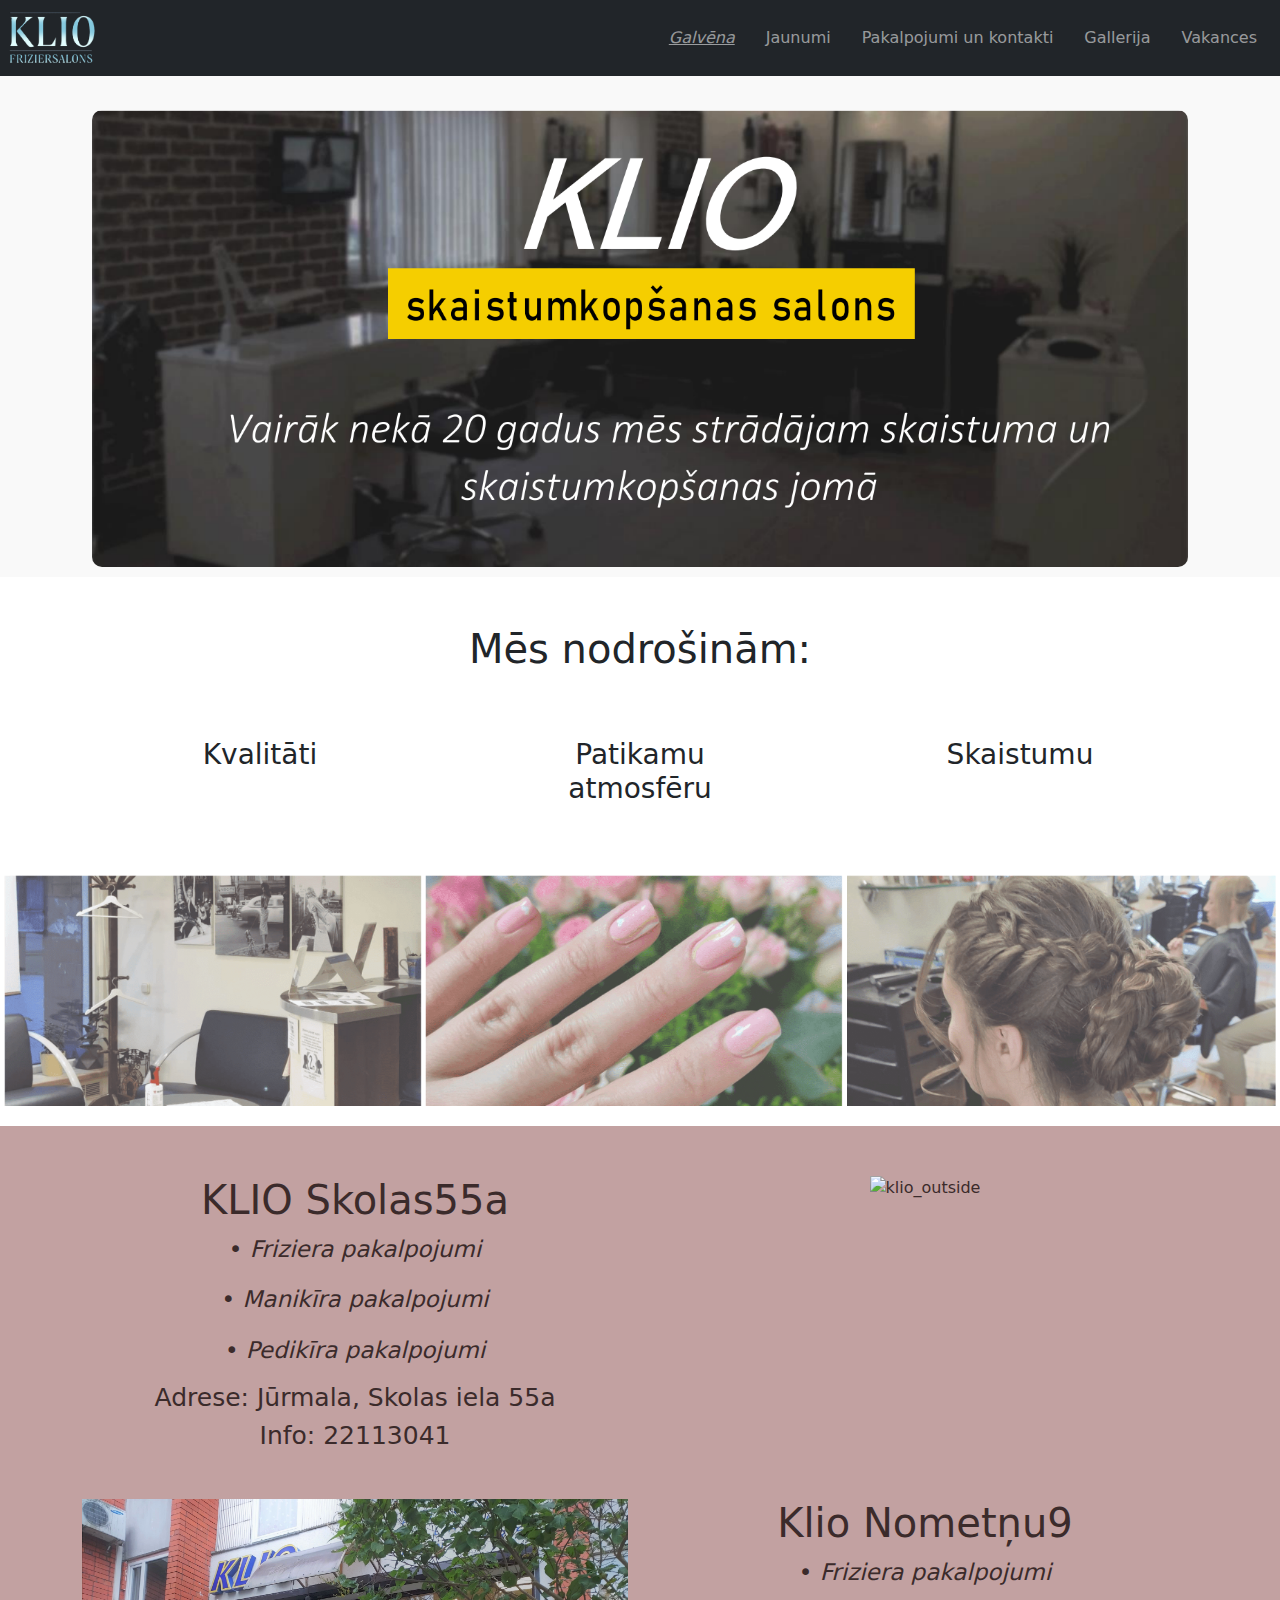
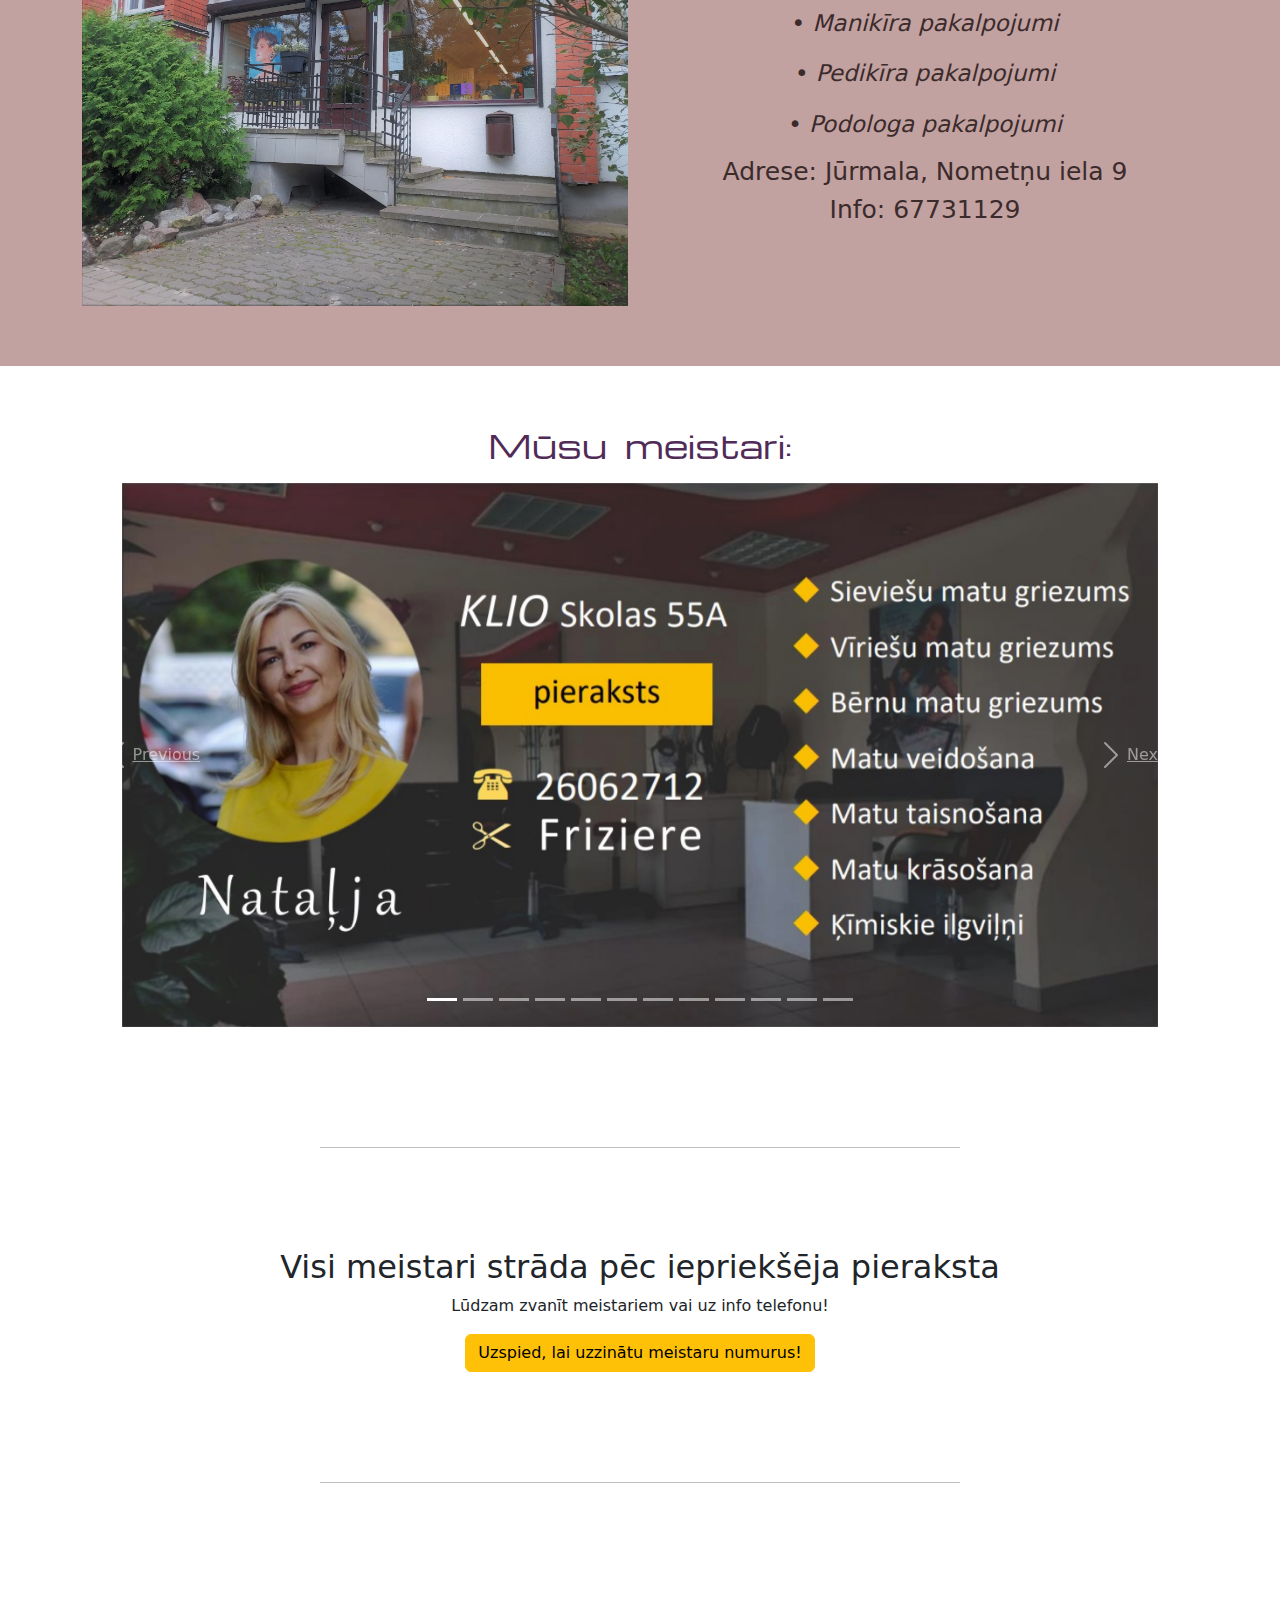
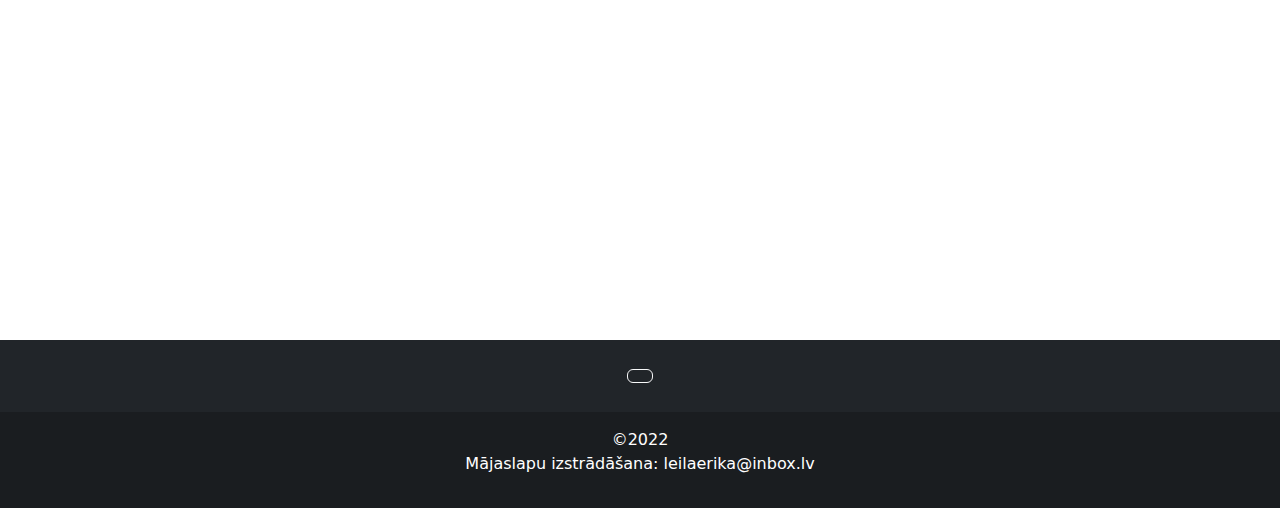
==== commit cf32c8c0: "gallery update" ====
--- a/index.html
+++ b/index.html
@@ -264,7 +264,7 @@
       <section class="mb-4">
 
         <a class="btn btn-outline-light btn-floating m-1" href="https://www.facebook.com/salons.klio/photos" role="button"><i class="fab fa-facebook-f"></i></a>
-    <p>Info: 677934753</p>
+
       </section>
 
     </div>
--- a/stylecss/style.css
+++ b/stylecss/style.css
@@ -8,6 +8,7 @@
     font-size: 40px;
   }
 }
+
 
 
 /*  INDEX */
@@ -91,6 +92,7 @@
 }
 .collage_photo{
 width:100%;
+margin-bottom:20px;
 }
 .box{
   text-align:center;
@@ -267,6 +269,7 @@
   .kl{
     font-size: 16px;
   }
-}
-
-
+
+}
+
+
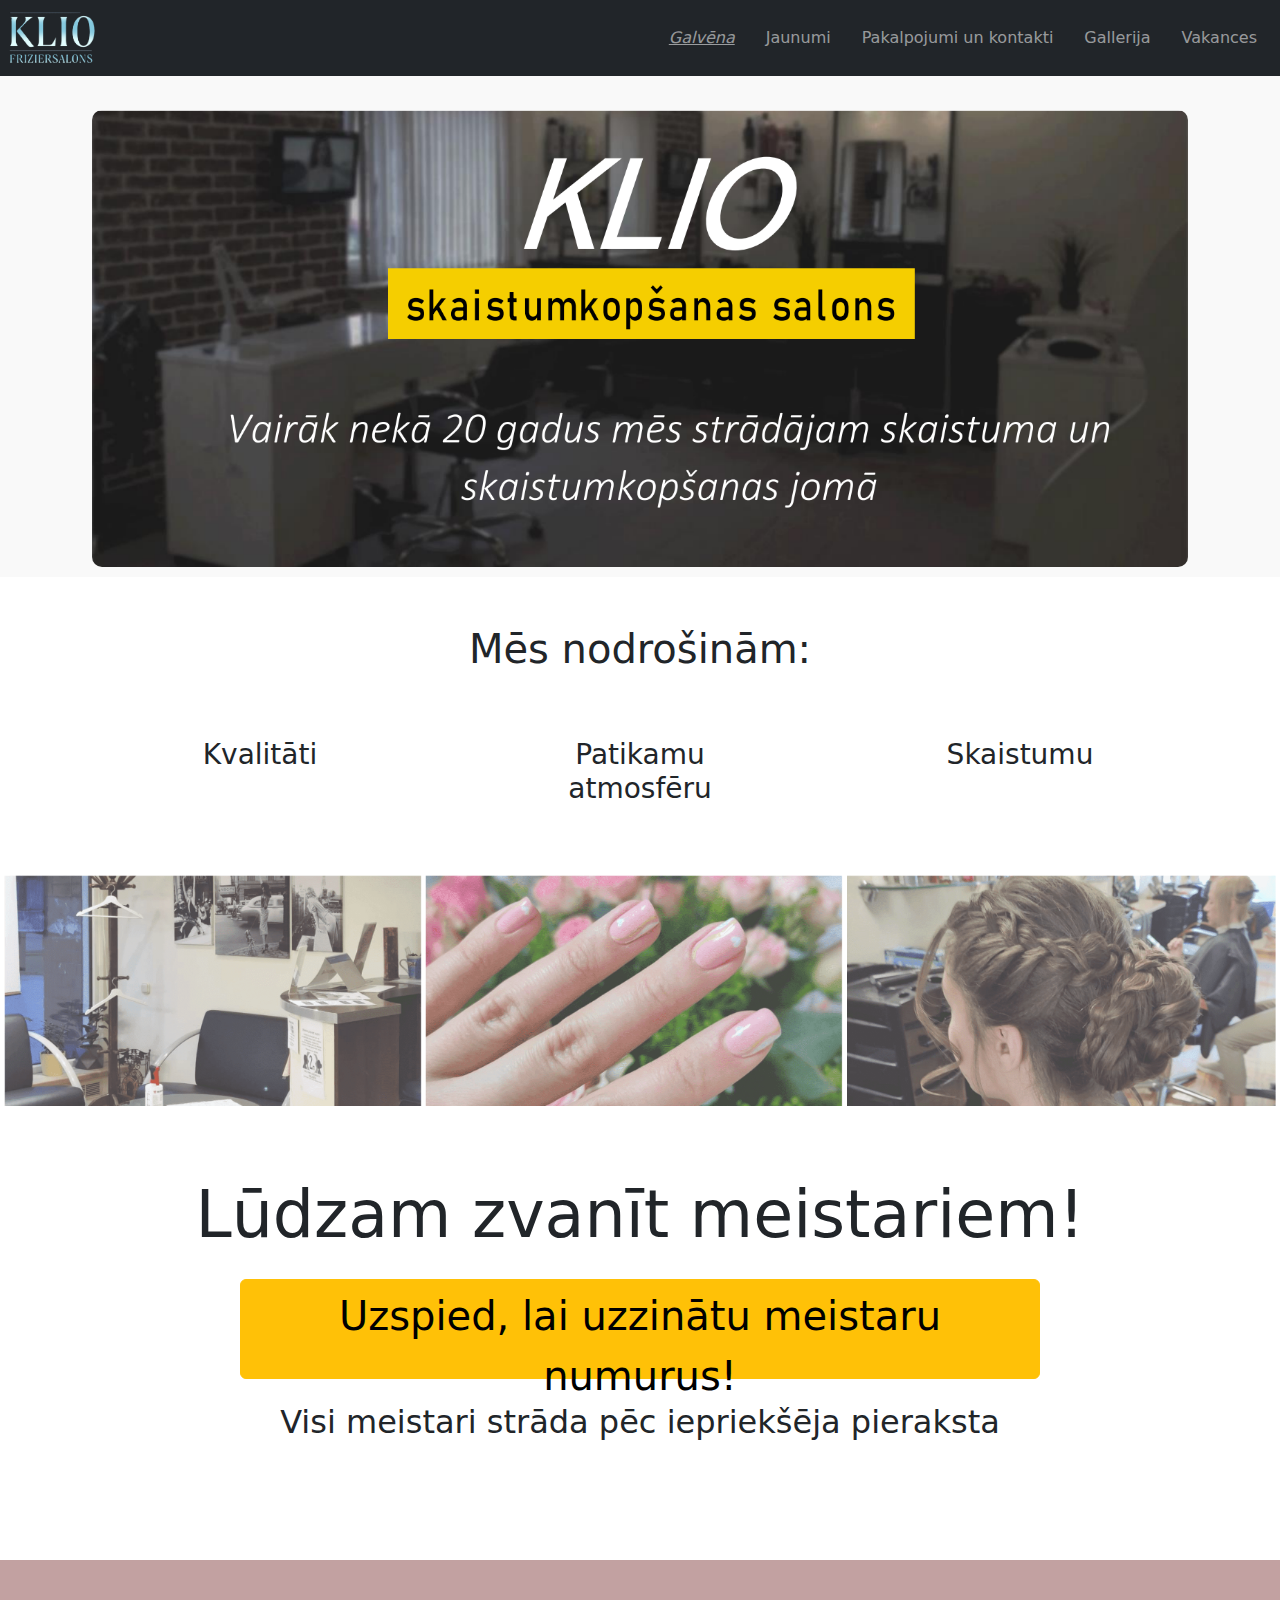
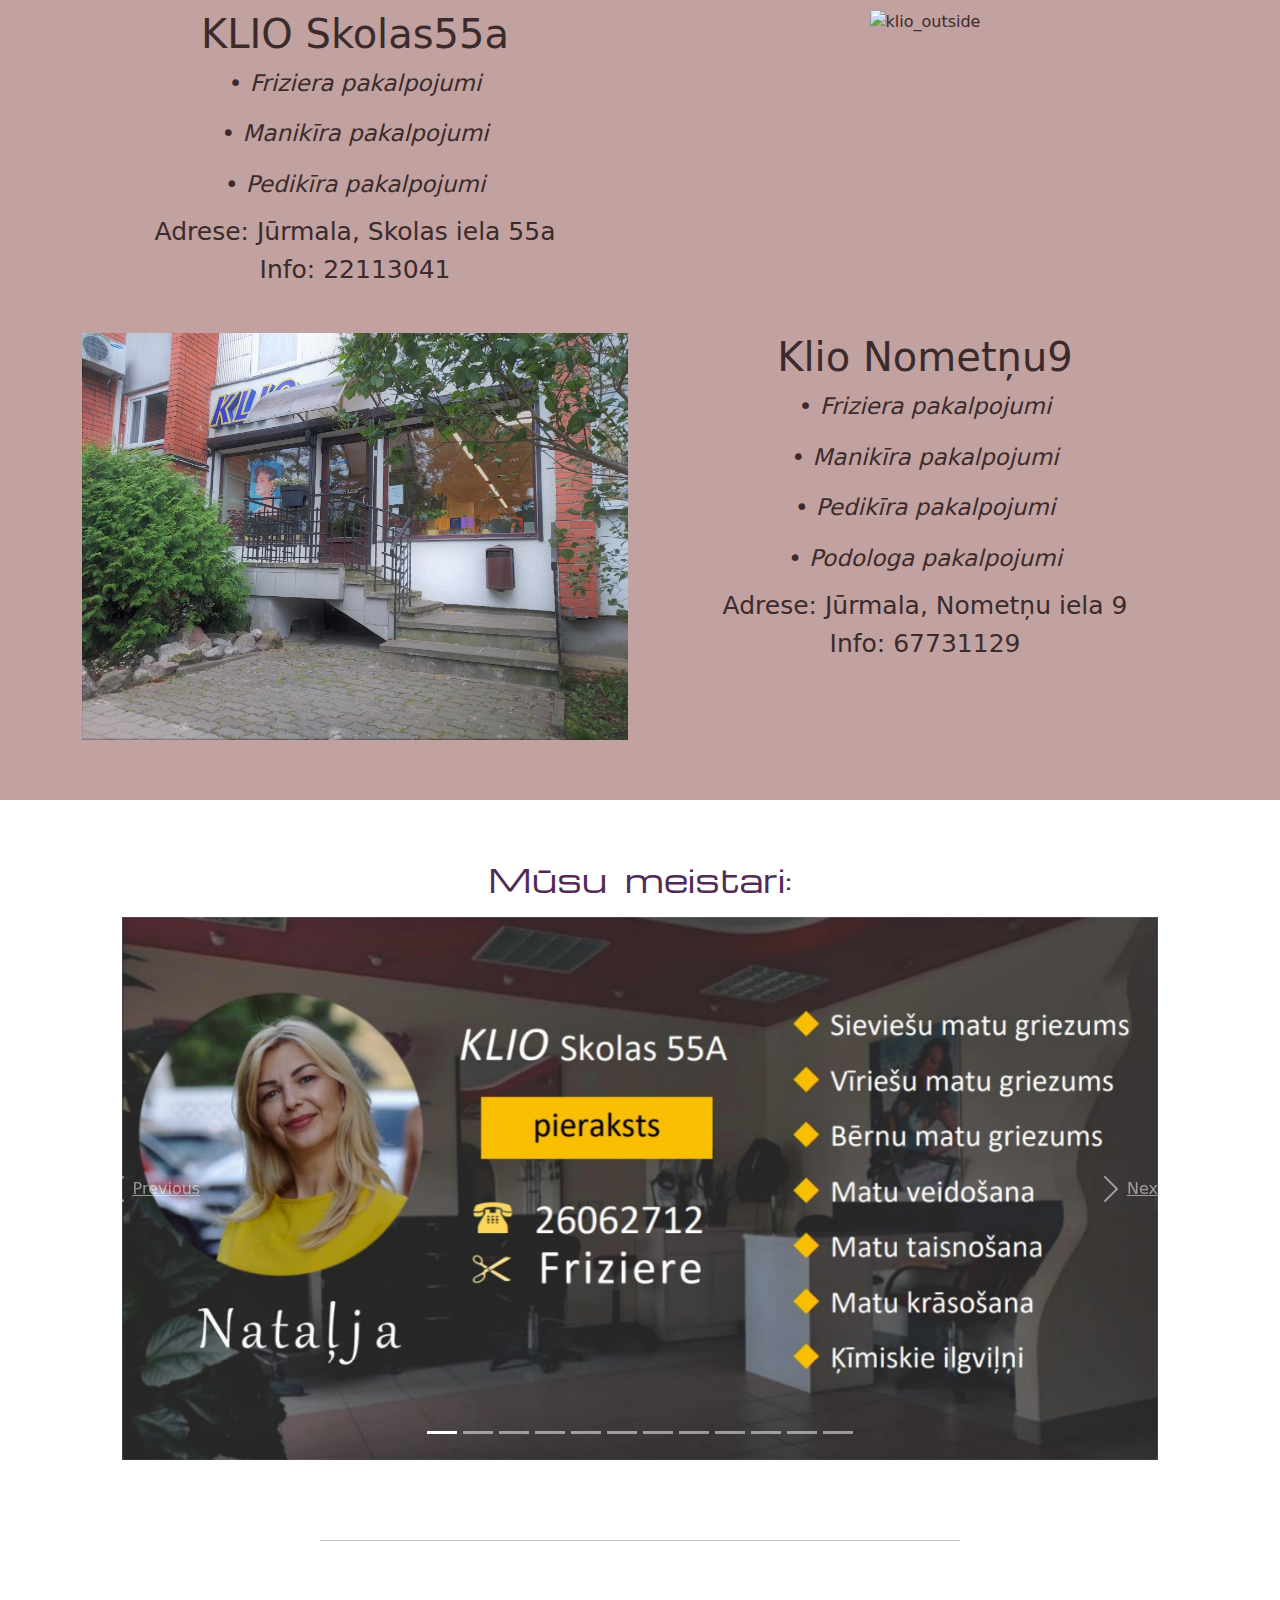
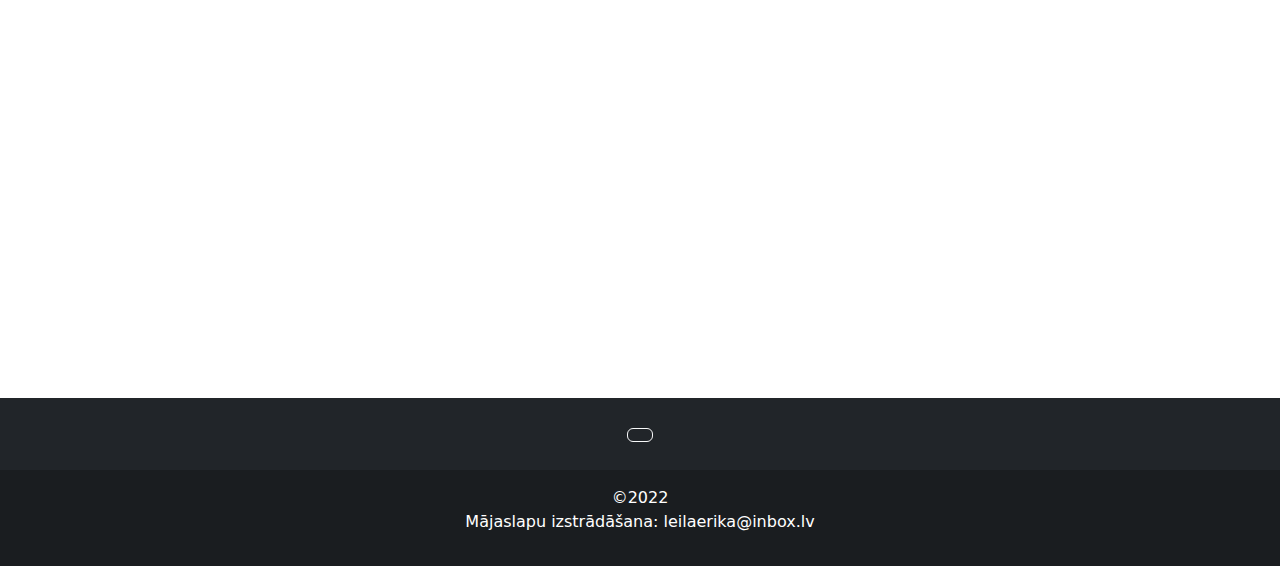
==== commit 17afed84: "updates" ====
--- a/index.html
+++ b/index.html
@@ -104,6 +104,18 @@
   </div>
 
 
+<section id="informacija">
+  <div class="podpis">
+    <p class="ludzam_zvanit">Lūdzam zvanīt meistariem!</p>
+  </div>
+  <a href="contacts.html">
+    <button type="button" class="btn btn-warning main_button">
+      <p class="uzspied"><i class="fa-solid fa-phone-volume"></i>  Uzspied, lai uzzinātu meistaru numurus!</p>
+    </button>
+  </a>
+  <br><br>
+  <h2>Visi meistari strāda pēc iepriekšēja pieraksta</h2>
+</section>
 
 
 
@@ -225,14 +237,7 @@
 
 
 
-<section id="informacija">
-  <hr style="padding:50px;">
-  <div class="podpis">
-    <h2>Visi meistari strāda pēc iepriekšēja pieraksta</h2>
-    <p>Lūdzam zvanīt meistariem vai uz info telefonu!</p>
-  </div>
-<a href="contacts.html"><button type="button" class="btn btn-warning">Uzspied, lai uzzinātu meistaru numurus!</button></a>
-</section>
+
 
 <hr>
 
--- a/stylecss/style.css
+++ b/stylecss/style.css
@@ -269,7 +269,25 @@
   .kl{
     font-size: 16px;
   }
-
-}
-
-
+}
+
+.main_button{
+width:800px; height:100px;
+}
+.ludzam_zvanit{
+  font-size:65px;
+  }
+.uzspied{
+font-size:40px;}
+
+  @media (max-width: 768px) {
+  .ludzam_zvanit{
+  font-size:35px;
+  }
+    .main_button {
+      width: 300px;
+      height: 100px;
+    }
+    .uzspied{
+font-size:25px;}
+  }